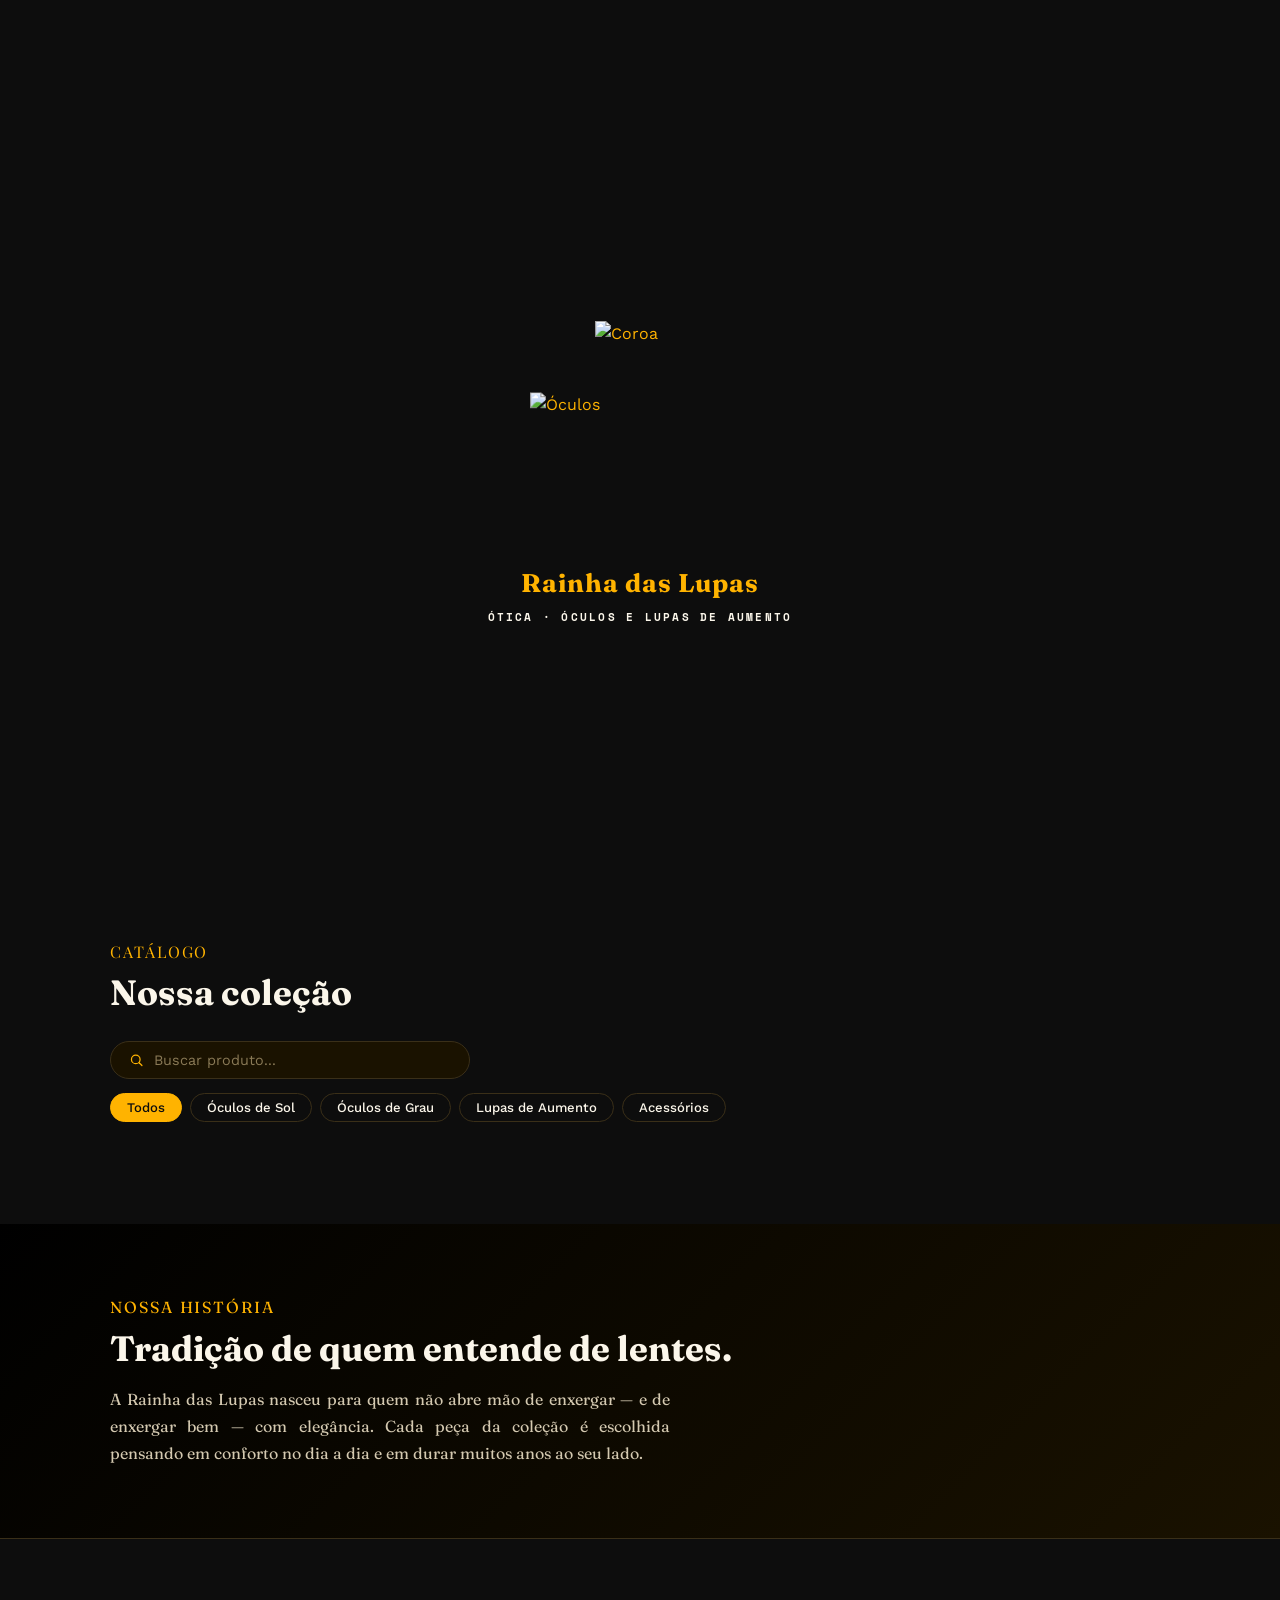
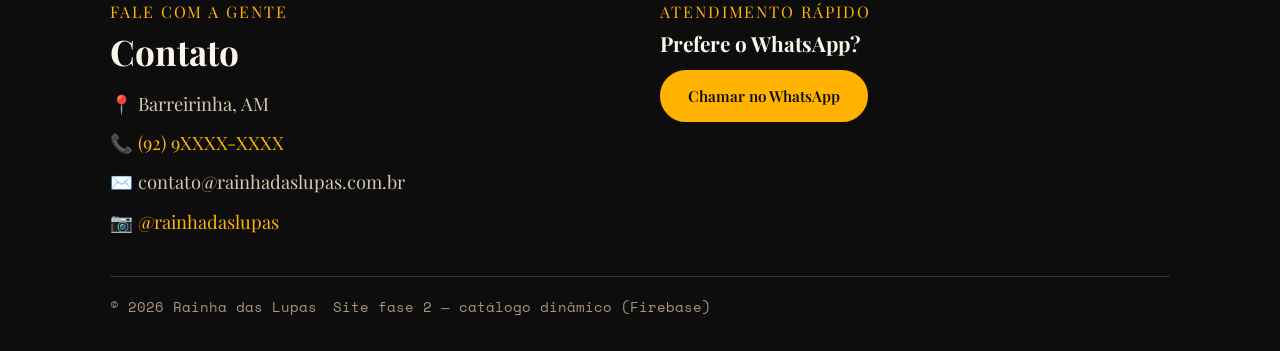
==== index.html @ 0996c065 "Update index.html" ====
<!DOCTYPE html>
<html lang="pt-BR">
<head>
<meta charset="UTF-8">
<meta name="viewport" content="width=device-width, initial-scale=1.0">
<title>Rainha das Lupas | Ótica</title>
<meta name="description" content="Óculos de sol, óculos de grau, lupas de aumento e acessórios. Enxergue como uma rainha.">

<link rel="preconnect" href="https://fonts.googleapis.com">
<link rel="preconnect" href="https://fonts.gstatic.com" crossorigin>
<link href="https://fonts.googleapis.com/css2?family=Fraunces:ital,opsz,wght@0,9..144,400;0,9..144,600;0,9..144,700;1,9..144,500&family=Playfair+Display:wght@400;600;700&family=Work+Sans:wght@400;500;600&family=Space+Mono:wght@400;700&display=swap" rel="stylesheet">

<style>
/* =============================================
   RESET & BASE — Tema Noite Dourada
============================================= */
*, *::before, *::after { box-sizing: border-box; margin: 0; padding: 0; }
html { scroll-behavior: smooth; }
body {
  font-family: "Work Sans", sans-serif;
  background: #0d0d0d;
  color: #FFB300;
  line-height: 1.6;
}
img { max-width: 100%; display: block; }
a { color: inherit; text-decoration: none; }
ul { list-style: none; }
.wrap { max-width: 1100px; margin: 0 auto; padding: 0 20px; }

/* =============================================
   TIPOGRAFIA
============================================= */
h1, h2, h3 { font-family: "Fraunces", serif; line-height: 1.15; }
h1 { font-size: clamp(2rem, 6vw, 3.2rem); }
h2 { font-size: clamp(1.5rem, 4vw, 2.2rem); }
h3 { font-size: 1.1rem; }
em { font-style: italic; }
.eyebrow {
  font-family: 'Playfair Display', serif;
  font-size: 1rem;
  letter-spacing: 0.12em;
  text-transform: uppercase;
  color: #FFB300;
  margin-bottom: 8px;
  display: block;
}

/* =============================================
   BOTÕES
============================================= */
.btn {
  display: inline-flex;
  align-items: center;
  justify-content: center;
  gap: 8px;
  padding: 12px 26px;
  border-radius: 999px;
  font-family: 'Playfair Display', serif;
  font-size: 0.95rem;
  font-weight: 600;
  cursor: pointer;
  transition: background 0.2s, color 0.2s, border-color 0.2s;
  border: 2px solid transparent;
  text-decoration: none;
  white-space: nowrap;
}
.btn-primary { background: #FFB300; color: #0d0d0d; border-color: #FFB300; }
.btn-primary:hover { background: #FFB300; border-color: #FFB300; }
.btn-ghost { background: transparent; color: #FFB300; border-color: #FFB300; }
.btn-ghost:hover { background: #FFB300f; color: #0d0d0d; }

/* =============================================
   HEADER
============================================= */
header {
  position: sticky;
  top: 0;
  z-index: 100;
  background: rgba(13,13,13,0.95);
  backdrop-filter: blur(8px);
  border-bottom: 1px solid #3a2f18;
}
.header-inner {
  max-width: 1100px;
  margin: 0 auto;
  padding: 0 20px;
  display: flex;
  align-items: center;
  justify-content: space-between;
  height: 64px;
  gap: 16px;
}
.brand {
  font-family: "Fraunces", serif;
  font-size: 1.05rem;
  font-weight: 700;
  color: #FFB300;
  white-space: nowrap;
}
.nav-links { display: flex; gap: 28px; }
.nav-links a { font-size: 0.9rem; font-weight: 500; color: #FFB300; transition: color 0.2s; }
.nav-links a:hover { color: #FFB300; }
@media (max-width: 640px) {
  .nav-links { display: none; }
  #zap-header { display: none; }
}

/* =============================================
   HERO
============================================= */
.hero {
  padding: 50px 0 40px;
  background: linear-gradient(135deg, #000000 0%, #1a1200 100%);
  overflow: hidden;
}
.hero-grid {
  display: grid;
  grid-template-columns: 1fr 1fr;
  gap: 40px;
  align-items: center;
}
@media (max-width: 768px) {
  .hero-grid { grid-template-columns: 1fr; }
  .lens-stage { display: none; }
}
.hero .eyebrow {
  color: #FFB300;
  margin-top: 90px;
  font-family: Playfair Display', serif;
  font-size: 1rem;
  letter-spacing: 0.08em;
}
.hero h1 { color: #FBF6EA; margin: 8px 0 16px; }
.hero p { color: #FFB300; font-family: 'Playfair Display', serif; margin-bottom: 24px; max-width: 480px; }
.hero-actions { display: flex; gap: 12px; flex-wrap: wrap; }
.hero-fade { opacity: 0; transform: translateY(20px); animation: heroFade 0.7s ease forwards; }
.hero-fade.delay { animation-delay: 0.2s; }
@keyframes heroFade { to { opacity: 1; transform: translateY(0); } }

/* hero logo — imagem já vem recortada (só coroa+óculos), sem sobra transparente */
.hero-logo-wrap {
  position: relative;
  margin: 0 auto;
  overflow: hidden;
  width: 100%;
  max-width: 340px;
  aspect-ratio: 836 / 477;
  border-radius: 16px;
}

.hero-logo-wrap img {
  width: 100%;
  height: 100%;
  object-fit: contain;
  display: block;
}

.hero-logo-wrap::after {
  content: '';
  position: absolute;
  top: 0;
  left: -75%;
  width: 50%;
  height: 100%;
  background: linear-gradient(
    100deg,
    transparent 0%,
    rgba(255,255,255,0) 20%,
    rgba(255,255,255,0.75) 50%,
    rgba(255,255,255,0) 80%,
    transparent 100%
  );
  transform: skewX(-20deg);
  animation: brilhoLente 3.5s ease-in-out infinite;
  pointer-events: none;
}

@keyframes brilhoLente {
  0% { left: -75%; }
  30% { left: 130%; }
  100% { left: 130%; }
}
.hero-logo-texto {
  display: block;
  text-align: center;
  font-family: "Fraunces", serif;
  font-weight: 700;
  font-size: clamp(1.6rem, 8vw, 2.6rem);
  letter-spacing: 0.14em;
  color: #FFFFFF;
  margin-top: -6px;
  line-height: 1.2;
}

/* lupa interativa — oculta no mobile */
.lens-stage {
  position: relative;
  width: 100%;
  aspect-ratio: 1;
  background: #1a1a1a;
  border-radius: 20px;
  overflow: hidden;
  cursor: none;
  display: none;
}
@media (min-width: 769px) { .lens-stage { display: block; } }
.stage-label {
  position: absolute;
  bottom: 16px;
  left: 50%;
  transform: translateX(-50%);
  font-size: 0.72rem;
  color: rgba(255,255,255,0.4);
  white-space: nowrap;
  font-family: "Space Mono", monospace;
  letter-spacing: 0.08em;
  pointer-events: none;
}
.lens {
  position: absolute;
  width: 150px; height: 150px;
  border-radius: 50%;
  border: 2px solid rgba(255,179,0,0.6);
  pointer-events: none;
  display: none;
}
.lens-stage:hover .lens { display: block; }

/* =============================================
   COLEÇÃO
============================================= */
.colecao { padding: 70px 0; background: #0d0d0d; }
.colecao-head {
  display: flex;
  align-items: flex-end;
  justify-content: space-between;
  gap: 16px;
  margin-bottom: 28px;
}
.colecao-head h2 { margin-top: 4px; color: #FBF6EA; }

.controls { display: flex; flex-direction: column; gap: 14px; margin-bottom: 32px; }
.search {
  display: flex;
  align-items: center;
  gap: 10px;
  background: #1a1200;
  border: 1.5px solid #3a2f18;
  border-radius: 999px;
  padding: 10px 18px;
  max-width: 360px;
}
.search input {
  border: none; outline: none; background: transparent;
  font-family: "Work Sans", sans-serif; font-size: 0.9rem; color: #FBF6EA; width: 100%;
}
.search input::placeholder { color: #8a7a56; }
.pills { display: flex; gap: 8px; flex-wrap: wrap; }
.pill {
  background: transparent;
  border: 1.5px solid #3a2f18;
  border-radius: 999px;
  padding: 6px 16px;
  font-family: "Work Sans", sans-serif;
  font-size: 0.82rem;
  font-weight: 500;
  color: #FBF6EA;
  cursor: pointer;
  transition: all 0.2s;
}
.pill:hover { border-color: #FFB300; color: #FFB300; }
.pill.active { background: #FFB300; border-color: #FFB300; color: #0d0d0d; }

.status-msg { display: none; color: #FFB300; font-size: 0.9rem; margin-bottom: 16px; font-family: "Space Mono", monospace; }
.status-msg.show { display: block; }
.status-msg.erro { color: #e05a4a; }
.vazio { display: none; color: #8a7a56; font-size: 0.9rem; margin-top: 24px; }
.vazio.show { display: block; }

.grid {
  display: grid;
  grid-template-columns: repeat(auto-fill, minmax(240px, 1fr));
  gap: 24px;
}

/* card */
.card {
  background: #1a1200;
  border-radius: 16px;
  border: 1px solid #3a2f18;
  overflow: hidden;
  transition: box-shadow 0.2s, transform 0.2s;
  cursor: pointer;
}
.card:hover { box-shadow: 0 8px 32px rgba(255,179,0,0.15); transform: translateY(-3px); }
.card-art {
  position: relative;
  aspect-ratio: 4/3;
  background: #241c0e;
  display: flex;
  align-items: center;
  justify-content: center;
  overflow: hidden;
}
.card-art img { width: 100%; height: 100%; object-fit: cover; }
.card-art svg { width: 56px; height: 56px; opacity: 0.4; }
.badge-fotos {
  position: absolute; top: 10px; right: 10px;
  background: rgba(13,13,13,0.75); color: #FFB300;
  font-size: 0.68rem; padding: 3px 9px; border-radius: 999px;
  font-family: "Space Mono", monospace;
}
.card-body { padding: 16px; }
.card-cat {
  font-family: "Space Mono", monospace;
  font-size: 0.68rem; letter-spacing: 0.08em;
  text-transform: uppercase; display: block; margin-bottom: 4px;
}
.card-nome { font-family: "Fraunces", serif; font-size: 1rem; margin-bottom: 4px; color: #FBF6EA; }
.card-desc {
  font-size: 0.82rem; color: #a8967a; margin-bottom: 12px; line-height: 1.45;
  display: -webkit-box; -webkit-line-clamp: 2; -webkit-box-orient: vertical; overflow: hidden;
}
.card-bottom { display: flex; align-items: center; justify-content: space-between; gap: 8px; }
.card-preco { font-family: 'Playfair Display', serif; font-size: 1.05rem; font-weight: 700; color: #FFB300; }
.card-zap {
  background:#FFB300; color: #0d0d0d;
  font-size: 0.78rem; font-weight: 600;
  padding: 6px 14px; border-radius: 999px;
  transition: background 0.2s; white-space: nowrap;
}
.card-zap:hover { background: #FFB300; }

/* =============================================
   SOBRE
============================================= */
.sobre {
  padding: 70px 0;
  background: linear-gradient(135deg, #000000 0%, #1a1200 100%);
}
.sobre h2 { color: #FBF6EA; margin: 8px 0 16px; }
.sobre p { color: #d4c9b0; font-family: "Fraunces", serif;max-width: 560px; line-height: 1.7; }

/* =============================================
   FOOTER
============================================= */
footer { background: #0d0d0d; padding: 60px 0 32px; color: #FBF6EA; border-top: 1px solid #3a2f18; }
.contato-grid { display: grid; grid-template-columns: 1fr 1fr; gap: 40px; margin-bottom: 40px; }
@media (max-width: 640px) { .contato-grid { grid-template-columns: 1fr; } }
footer h2 { color: #FBF6EA; font-family: 'Playfair Display', serif;margin: 6px 0 16px; }
.contato-lista { display: flex; flex-direction: column; gap: 10px; }
.contato-lista li { font-size: 1.15rem; color: #d4c9b0; font-family: 'Playfair Display', serif;}
.contato-lista a { color: #FFB300;font-family: 'Playfair Display', serif; }

.contato-lista a:hover { text-decoration: underline; }
.copy {
  border-top: 1px solid #3a2f18; padding-top: 20px;
  display: flex; gap: 16px; flex-wrap: wrap;
  font-size: 0.85rem; color: #a8967a; font-family: "Space Mono", monospace;
}

/* =============================================
   BOTÃO FLUTUANTE WHATSAPP
============================================= */
.float-zap {
  position: fixed; bottom: 24px; right: 20px; z-index: 200;
  background: #25D366; width: 52px; height: 52px;
  border-radius: 50%; display: flex; align-items: center; justify-content: center;
  box-shadow: 0 4px 16px rgba(0,0,0,0.5); transition: transform 0.2s;
}
.float-zap:hover { transform: scale(1.08); }

/* =============================================
   GALERIA / MODAL
============================================= */
.galeria-overlay {
  display: none; position: fixed; inset: 0; z-index: 1000;
  background: rgba(0,0,0,0.85);
  align-items: center; justify-content: center; padding: 16px;
}
.galeria-overlay.aberta { display: flex; }
.galeria-box {
  background: #1a1200; border-radius: 20px;
  max-width: 520px; width: 100%; max-height: 90vh;
  overflow-y: auto; padding: 24px; position: relative;
  border: 1px solid #3a2f18;
}
.galeria-fechar {
  position: absolute; top: 16px; right: 16px;
  background: transparent; border: none; font-size: 1.3rem;
  cursor: pointer; color: #FBF6EA;
}
.galeria-principal {
  position: relative; aspect-ratio: 4/3; background: #ffffff;
  border-radius: 12px; overflow: hidden; margin-bottom: 16px;
  display: flex; align-items: center; justify-content: center;
}
.galeria-principal img { width: 100%; height: 100%; object-fit: cover; }
.galeria-seta {
  position: absolute; top: 50%; transform: translateY(-50%);
  background: rgba(13,13,13,0.85); border: none; border-radius: 50%;
  width: 38px; height: 38px; font-size: 1.4rem; cursor: pointer;
  display: flex; align-items: center; justify-content: center; color: #FFB300;
}
.galeria-seta-esq { left: 10px; }
.galeria-seta-dir { right: 10px; }
.galeria-seta[hidden] { display: none; }
.galeria-info { margin-bottom: 16px; }
.galeria-info h3 { font-family: "Fraunces", serif; font-size: 1.2rem; margin: 6px 0 4px; color: #FBF6EA; }
.galeria-info p { font-size: 0.85rem; color: #a8967a; }
.galeria-miniaturas { display: flex; gap: 8px; flex-wrap: wrap; }
.galeria-miniaturas img {
  width: 56px; height: 56px; object-fit: cover;
  border-radius: 8px; border: 2px solid transparent; cursor: pointer;
}
.galeria-miniaturas img.ativa { border-color: #FFB300; }

/* =============================================
   SPLASH SCREEN
============================================= */
#splash {
  position: fixed; inset: 0; z-index: 9999;
  background: #0d0d0d;
  display: flex; flex-direction: column;
  align-items: center; justify-content: center;
  gap: 0;
  transition: opacity 0.8s ease, visibility 0.8s ease;
}
#splash.sumir { opacity: 0; visibility: hidden; }
.splash-stage {
  position: relative; width: 280px; height: 260px;
  display: flex; align-items: center; justify-content: center;
}
#splash-oculos {
  position: absolute; width: 220px;
  top: 50%; left: 50%;
  transform: translateX(-50%) translateY(120px);
  opacity: 0;
  animation: sobeDeBaixo 0.8s cubic-bezier(.22,1,.36,1) 0.3s forwards;
}
#splash-coroa {
  position: absolute; width: 90px;
  top: 18%; left: 50%;
  transform: translateX(-50%) translateY(-200px);
  opacity: 0;
  animation: caiDoCeu 0.7s cubic-bezier(.22,1,.36,1) 1.2s forwards;
}
#splash-texto {
  margin-top: 28px;
  font-family: "Fraunces", serif; font-weight: 700;
  font-size: 1.6rem; color: #FFB300;
  letter-spacing: 0.04em; text-align: center;
  opacity: 0; animation: apareceTexto 0.6s ease 2.0s forwards;
}
#splash-texto span {
  display: block; font-family: "Space Mono", monospace;
  font-size: 0.7rem; letter-spacing: 0.2em; color: #FBF6EA;
  margin-top: 4px; text-transform: uppercase;
}
@keyframes sobeDeBaixo { to { opacity: 1; transform: translateX(-50%) translateY(-50%); } }
@keyframes caiDoCeu {
  0% { opacity: 0; transform: translateX(-50%) translateY(-120px) rotate(-8deg); }
  70% { transform: translateX(-50%) translateY(8px) rotate(2deg); opacity: 1; }
  85% { transform: translateX(-50%) translateY(-4px) rotate(-1deg); }
  100% { opacity: 1; transform: translateX(-50%) translateY(0px) rotate(0deg); }
}
p {
  text-align: justify;

}
@keyframes apareceTexto { to { opacity: 1; } }
/* dica de arrastar para girar */
.galeria-dica-giro {
  position: absolute;
  bottom: 10px;
  left: 50%;
  transform: translateX(-50%);
  background: rgba(13,13,13,0.75);
  color: #FFB300;
  font-family: "Space Mono", monospace;
  font-size: 0.7rem;
  padding: 5px 12px;
  border-radius: 999px;
  pointer-events: none;
  transition: opacity 0.4s ease;
  white-space: nowrap;
}
</style>
</head>
<body>
   <script type="module" src="script.js"></script>

<!-- SPLASH -->
<div id="splash">
  <div class="splash-stage">
    <img id="splash-oculos"
      src="https://res.cloudinary.com/df2r4q8jh/image/upload/e_background_removal/v1782345953/1782345513509_lixq1e.png"
      alt="Óculos">
    <img id="splash-coroa"
      src="https://res.cloudinary.com/df2r4q8jh/image/upload/e_background_removal/v1782345990/1782345870178_cyewqk.png"
      alt="Coroa">
  </div>
  <div id="splash-texto">
    Rainha das Lupas
    <span>Ótica · óculos e lupas de aumento</span>
  </div>
</div>

<script>
  setTimeout(function() {
    document.getElementById('splash').classList.add('sumir');
    setTimeout(function() { document.getElementById('splash').remove(); }, 800);
  }, 3200);
</script>

<header>
  <div class="header-inner">
    <a href="#topo" class="brand">Rainha das Lupas</a>
    <ul class="nav-links">
      <li><a href="#colecao">Coleção</a></li>
      <li><a href="#sobre">Sobre</a></li>
      <li><a href="#contato">Contato</a></li>
    </ul>
    <a class="btn btn-primary" id="zap-header" href="#" target="_blank" rel="noopener">Falar no WhatsApp</a>
  </div>
</header>

<main id="topo">

  <section class="hero">
    <div class="wrap hero-grid">
      <div>
        <div class="hero-logo-wrap hero-fade">
          <img src="https://res.cloudinary.com/df2r4q8jh/image/upload/v1783042508/logo-oculos-coroa_ndbfxk.png" alt="Rainha das Lupas">
        </div>
        <span class="hero-logo-texto hero-fade">RAINHA<br>DAS LUPAS</span>
        <p class="eyebrow hero-fade">Ótica · óculos e lupas de aumento</p>
        <h1 class="hero-fade delay">Enxergue como uma <em>rainha</em>.</h1>
        <p class="hero-fade delay">Óculos de sol, óculos de grau, lupas de aumento e acessórios — selecionados com o mesmo cuidado de um joalheiro escolhendo pedras.</p>
        <div class="hero-actions hero-fade delay">
          <a href="#colecao" class="btn btn-primary">Ver coleção</a>
          <a href="#contato" class="btn btn-ghost">Tirar dúvidas</a>
        </div>
      </div>
      <div class="lens-stage" id="lensStage" aria-hidden="true">
        <div class="lens" id="lens"></div>
        <span class="stage-label">passe o mouse — a lupa é sua</span>
      </div>
    </div>
  </section>

  <section class="colecao" id="colecao">
    <div class="wrap">
      <div class="colecao-head">
        <div>
          <p class="eyebrow">Catálogo</p>
          <h2>Nossa coleção</h2>
        </div>
      </div>
      <div class="controls">
        <div class="search">
          <svg width="16" height="16" viewBox="0 0 24 24" fill="none" aria-hidden="true">
            <circle cx="11" cy="11" r="7" stroke="#FFB300" stroke-width="2"/>
            <line x1="16.5" y1="16.5" x2="21" y2="21" stroke="#FFB300" stroke-width="2" stroke-linecap="round"/>
          </svg>
          <input type="text" id="busca" placeholder="Buscar produto..." aria-label="Buscar produto">
        </div>
        <div class="pills" id="pills" role="group" aria-label="Filtrar por categoria">
          <button class="pill active" data-cat="todos">Todos</button>
          <button class="pill" data-cat="sol">Óculos de Sol</button>
          <button class="pill" data-cat="grau">Óculos de Grau</button>
          <button class="pill" data-cat="lupa">Lupas de Aumento</button>
          <button class="pill" data-cat="acessorio">Acessórios</button>
        </div>
      </div>
      <p class="status-msg" id="statusMsg">Carregando coleção...</p>
      <div class="grid" id="grid"></div>
      <p class="vazio" id="vazio">Nenhum produto encontrado. Tente outra busca ou categoria.</p>
    </div>
  </section>

  <section class="sobre" id="sobre">
    <div class="wrap">
      <p class="eyebrow" style="color:#FFB300">Nossa história</p>
      <h2>Tradição de quem entende de lentes.</h2>
      <p>A Rainha das Lupas nasceu para quem não abre mão de enxergar — e de enxergar bem — com elegância. Cada peça da coleção é escolhida pensando em conforto no dia a dia e em durar muitos anos ao seu lado.</p>
    </div>
  </section>

  <footer id="contato">
    <div class="wrap">
      <div class="contato-grid">
        <div>
          <p class="eyebrow">Fale com a gente</p>
          <h2>Contato</h2>
          <ul class="contato-lista">
            <li>📍 Barreirinha, AM</li>
            <li>📞 <a href="#" id="zap-footer-tel">(92) 9XXXX-XXXX</a></li>
            <li>✉️ contato@rainhadaslupas.com.br</li>
            <li>📷 <a href="#">@rainhadaslupas</a></li>
          </ul>
        </div>
        <div>
          <p class="eyebrow">Atendimento rápido</p>
          <h2 style="font-size:1.3rem; margin-bottom:14px;">Prefere o WhatsApp?</h2>
          <a class="btn btn-primary" id="zap-footer" href="#" target="_blank" rel="noopener">Chamar no WhatsApp</a>
        </div>
      </div>
      <div class="copy">
        <span>© 2026 Rainha das Lupas</span>
        <span>Site fase 2 — catálogo dinâmico (Firebase)</span>
      </div>
    </div>
  </footer>
  <a href="#" id="zap-flutuante" class="float-zap" target="_blank" rel="noopener" aria-label="Falar no WhatsApp">
    <svg width="28" height="28" viewBox="0 0 24 24" fill="#fff">
      <path d="M12 2C6.5 2 2 6.4 2 12c0 1.9.5 3.6 1.4 5.1L2 22l5.1-1.3C8.6 21.6 10.3 22 12 22c5.5 0 10-4.4 10-10S17.5 2 12 2z" fill="#fff"/>
    </svg>
  </a>

  <!-- MODAL DA GALERIA -->
  <div class="galeria-overlay" id="galeriaOverlay">
    <div class="galeria-box">
      <button class="galeria-fechar" id="galeriaFechar" aria-label="Fechar">✕</button>
      <div class="galeria-principal">
        <img id="galeriaImgPrincipal" alt="">
        <button class="galeria-seta galeria-seta-esq" id="setaEsq" aria-label="Anterior">‹</button>
        <button class="galeria-seta galeria-seta-dir" id="setaDir" aria-label="Próxima">›</button>
      </div>
      <div class="galeria-info">
        <span class="card-cat" id="galeriaCat"></span>
        <h3 id="galeriaNome"></h3>
        <p id="galeriaDesc"></p>
        <p class="card-preco" id="galeriaPreco" style="margin-top:8px;"></p>
      </div>
      <div class="galeria-miniaturas" id="galeriaMiniaturas"></div>
    </div>
  </div>
  
</main>

<a class="float-zap" id="zap-flutuante" href="https://wa.me/55SEUNUMEROAQUI" target="_blank" rel="noopener" aria-label="Falar no WhatsApp">
  <svg width="60" height="60" viewBox="0 0 24 24" fill="none">
    <path d="M12 2C6.48 2 2 6.48 2 12c0 1.85.5 3.58 1.36 5.07L2 22l5.06-1.33A9.94 9.94 0 0 0 12 22c5.52 0 10-4.48 10-10S17.52 2 12 2z" fill="#25D366"/>
    <path d="M17.47 14.38c-.29-.15-1.71-.84-1.98-.94-.27-.1-.46-.15-.66.15-.19.29-.75.94-.92 1.13-.17.19-.34.22-.63.07-.29-.15-1.22-.45-2.33-1.44-.86-.77-1.44-1.71-1.61-2-.17-.29-.02-.45.13-.6.13-.13.29-.34.44-.51.15-.17.19-.29.29-.48.1-.19.05-.36-.02-.51-.07-.15-.66-1.59-.9-2.18-.24-.57-.48-.49-.66-.5-.17-.01-.36-.01-.56-.01-.19 0-.51.07-.78.36-.27.29-1.02 1-1.02 2.44s1.05 2.83 1.19 3.02c.15.19 2.06 3.14 4.99 4.4.7.3 1.24.48 1.67.61.7.22 1.34.19 1.84.12.56-.08 1.71-.7 1.95-1.37.24-.68.24-1.26.17-1.38-.07-.12-.26-.19-.55-.34z" fill="#FBF6EA"/>
  </svg>
</a>
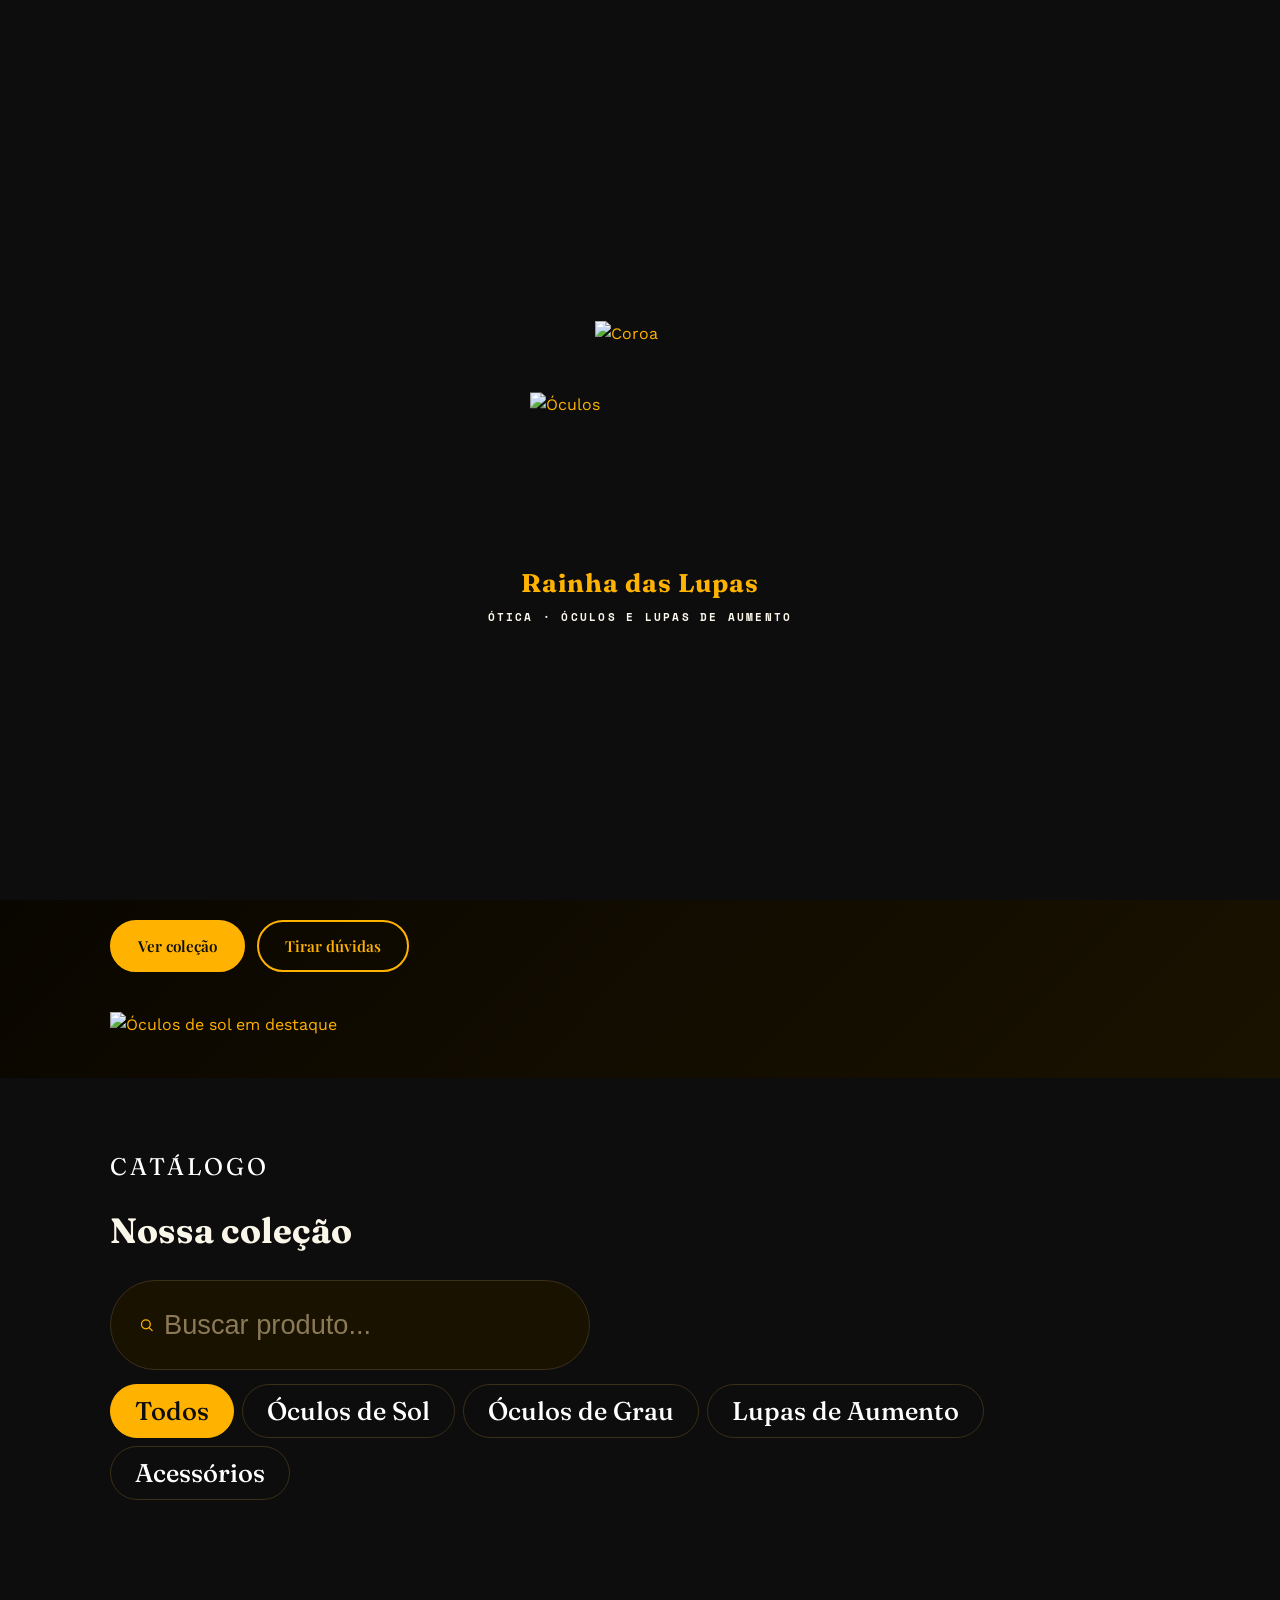
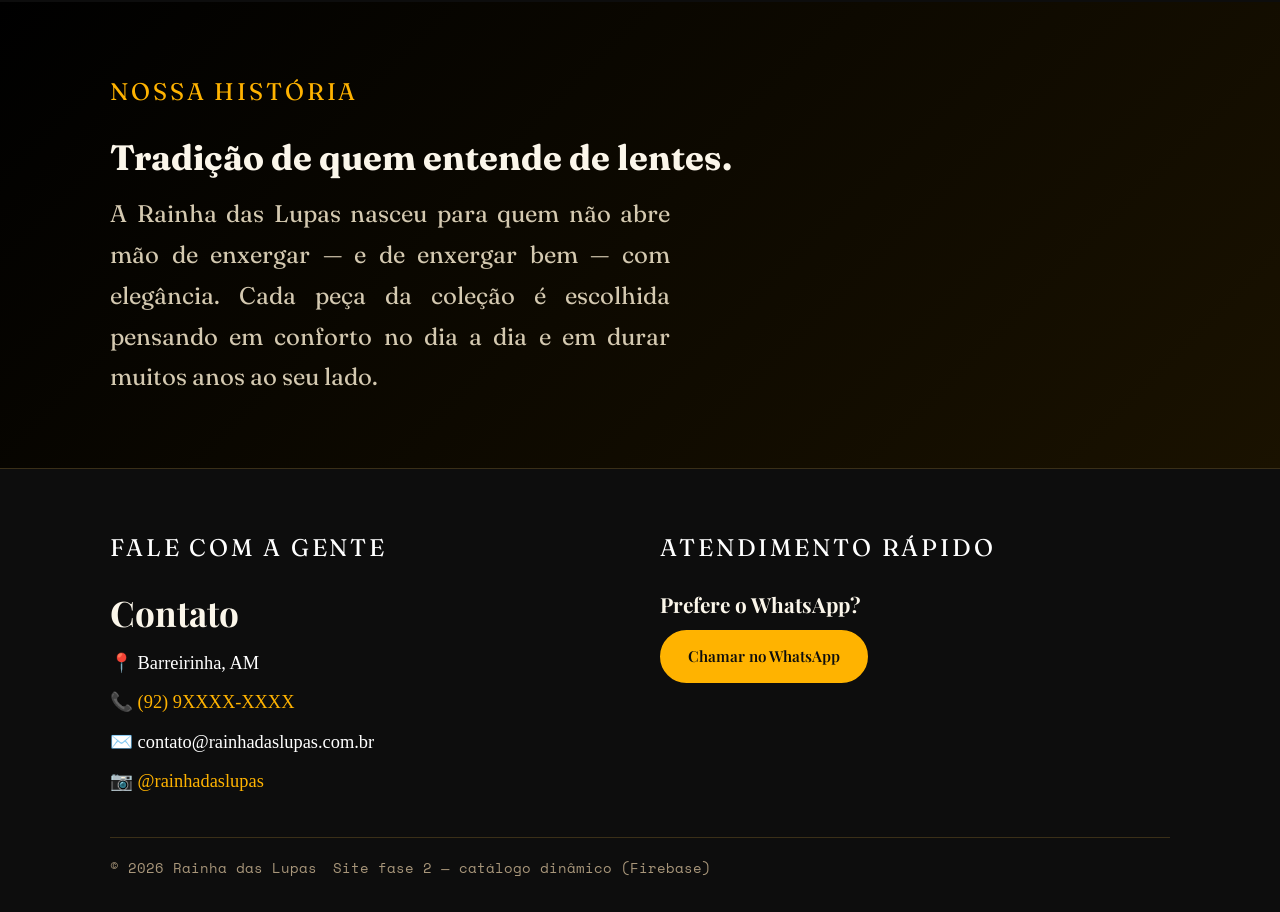
==== commit c2f5bf2b: "Update index.html" ====
--- a/index.html
+++ b/index.html
@@ -10,482 +10,10 @@
 <link rel="preconnect" href="https://fonts.gstatic.com" crossorigin>
 <link href="https://fonts.googleapis.com/css2?family=Fraunces:ital,opsz,wght@0,9..144,400;0,9..144,600;0,9..144,700;1,9..144,500&family=Playfair+Display:wght@400;600;700&family=Work+Sans:wght@400;500;600&family=Space+Mono:wght@400;700&display=swap" rel="stylesheet">
 
-<style>
-/* =============================================
-   RESET & BASE — Tema Noite Dourada
-============================================= */
-*, *::before, *::after { box-sizing: border-box; margin: 0; padding: 0; }
-html { scroll-behavior: smooth; }
-body {
-  font-family: "Work Sans", sans-serif;
-  background: #0d0d0d;
-  color: #FFB300;
-  line-height: 1.6;
-}
-img { max-width: 100%; display: block; }
-a { color: inherit; text-decoration: none; }
-ul { list-style: none; }
-.wrap { max-width: 1100px; margin: 0 auto; padding: 0 20px; }
 
-/* =============================================
-   TIPOGRAFIA
-============================================= */
-h1, h2, h3 { font-family: "Fraunces", serif; line-height: 1.15; }
-h1 { font-size: clamp(2rem, 6vw, 3.2rem); }
-h2 { font-size: clamp(1.5rem, 4vw, 2.2rem); }
-h3 { font-size: 1.1rem; }
-em { font-style: italic; }
-.eyebrow {
-  font-family: 'Playfair Display', serif;
-  font-size: 1rem;
-  letter-spacing: 0.12em;
-  text-transform: uppercase;
-  color: #FFB300;
-  margin-bottom: 8px;
-  display: block;
-}
 
-/* =============================================
-   BOTÕES
-============================================= */
-.btn {
-  display: inline-flex;
-  align-items: center;
-  justify-content: center;
-  gap: 8px;
-  padding: 12px 26px;
-  border-radius: 999px;
-  font-family: 'Playfair Display', serif;
-  font-size: 0.95rem;
-  font-weight: 600;
-  cursor: pointer;
-  transition: background 0.2s, color 0.2s, border-color 0.2s;
-  border: 2px solid transparent;
-  text-decoration: none;
-  white-space: nowrap;
-}
-.btn-primary { background: #FFB300; color: #0d0d0d; border-color: #FFB300; }
-.btn-primary:hover { background: #FFB300; border-color: #FFB300; }
-.btn-ghost { background: transparent; color: #FFB300; border-color: #FFB300; }
-.btn-ghost:hover { background: #FFB300f; color: #0d0d0d; }
-
-/* =============================================
-   HEADER
-============================================= */
-header {
-  position: sticky;
-  top: 0;
-  z-index: 100;
-  background: rgba(13,13,13,0.95);
-  backdrop-filter: blur(8px);
-  border-bottom: 1px solid #3a2f18;
-}
-.header-inner {
-  max-width: 1100px;
-  margin: 0 auto;
-  padding: 0 20px;
-  display: flex;
-  align-items: center;
-  justify-content: space-between;
-  height: 64px;
-  gap: 16px;
-}
-.brand {
-  font-family: "Fraunces", serif;
-  font-size: 1.05rem;
-  font-weight: 700;
-  color: #FFB300;
-  white-space: nowrap;
-}
-.nav-links { display: flex; gap: 28px; }
-.nav-links a { font-size: 0.9rem; font-weight: 500; color: #FFB300; transition: color 0.2s; }
-.nav-links a:hover { color: #FFB300; }
-@media (max-width: 640px) {
-  .nav-links { display: none; }
-  #zap-header { display: none; }
-}
-
-/* =============================================
-   HERO
-============================================= */
-.hero {
-  padding: 50px 0 40px;
-  background: linear-gradient(135deg, #000000 0%, #1a1200 100%);
-  overflow: hidden;
-}
-.hero-grid {
-  display: grid;
-  grid-template-columns: 1fr 1fr;
-  gap: 40px;
-  align-items: center;
-}
-@media (max-width: 768px) {
-  .hero-grid { grid-template-columns: 1fr; }
-  .lens-stage { display: none; }
-}
-.hero .eyebrow {
-  color: #FFB300;
-  margin-top: 90px;
-  font-family: Playfair Display', serif;
-  font-size: 1rem;
-  letter-spacing: 0.08em;
-}
-.hero h1 { color: #FBF6EA; margin: 8px 0 16px; }
-.hero p { color: #FFB300; font-family: 'Playfair Display', serif; margin-bottom: 24px; max-width: 480px; }
-.hero-actions { display: flex; gap: 12px; flex-wrap: wrap; }
-.hero-fade { opacity: 0; transform: translateY(20px); animation: heroFade 0.7s ease forwards; }
-.hero-fade.delay { animation-delay: 0.2s; }
-@keyframes heroFade { to { opacity: 1; transform: translateY(0); } }
-
-/* hero logo — imagem já vem recortada (só coroa+óculos), sem sobra transparente */
-.hero-logo-wrap {
-  position: relative;
-  margin: 0 auto;
-  overflow: hidden;
-  width: 100%;
-  max-width: 340px;
-  aspect-ratio: 836 / 477;
-  border-radius: 16px;
-}
-
-.hero-logo-wrap img {
-  width: 100%;
-  height: 100%;
-  object-fit: contain;
-  display: block;
-}
-
-.hero-logo-wrap::after {
-  content: '';
-  position: absolute;
-  top: 0;
-  left: -75%;
-  width: 50%;
-  height: 100%;
-  background: linear-gradient(
-    100deg,
-    transparent 0%,
-    rgba(255,255,255,0) 20%,
-    rgba(255,255,255,0.75) 50%,
-    rgba(255,255,255,0) 80%,
-    transparent 100%
-  );
-  transform: skewX(-20deg);
-  animation: brilhoLente 3.5s ease-in-out infinite;
-  pointer-events: none;
-}
-
-@keyframes brilhoLente {
-  0% { left: -75%; }
-  30% { left: 130%; }
-  100% { left: 130%; }
-}
-.hero-logo-texto {
-  display: block;
-  text-align: center;
-  font-family: "Fraunces", serif;
-  font-weight: 700;
-  font-size: clamp(1.6rem, 8vw, 2.6rem);
-  letter-spacing: 0.14em;
-  color: #FFFFFF;
-  margin-top: -6px;
-  line-height: 1.2;
-}
-
-/* lupa interativa — oculta no mobile */
-.lens-stage {
-  position: relative;
-  width: 100%;
-  aspect-ratio: 1;
-  background: #1a1a1a;
-  border-radius: 20px;
-  overflow: hidden;
-  cursor: none;
-  display: none;
-}
-@media (min-width: 769px) { .lens-stage { display: block; } }
-.stage-label {
-  position: absolute;
-  bottom: 16px;
-  left: 50%;
-  transform: translateX(-50%);
-  font-size: 0.72rem;
-  color: rgba(255,255,255,0.4);
-  white-space: nowrap;
-  font-family: "Space Mono", monospace;
-  letter-spacing: 0.08em;
-  pointer-events: none;
-}
-.lens {
-  position: absolute;
-  width: 150px; height: 150px;
-  border-radius: 50%;
-  border: 2px solid rgba(255,179,0,0.6);
-  pointer-events: none;
-  display: none;
-}
-.lens-stage:hover .lens { display: block; }
-
-/* =============================================
-   COLEÇÃO
-============================================= */
-.colecao { padding: 70px 0; background: #0d0d0d; }
-.colecao-head {
-  display: flex;
-  align-items: flex-end;
-  justify-content: space-between;
-  gap: 16px;
-  margin-bottom: 28px;
-}
-.colecao-head h2 { margin-top: 4px; color: #FBF6EA; }
-
-.controls { display: flex; flex-direction: column; gap: 14px; margin-bottom: 32px; }
-.search {
-  display: flex;
-  align-items: center;
-  gap: 10px;
-  background: #1a1200;
-  border: 1.5px solid #3a2f18;
-  border-radius: 999px;
-  padding: 10px 18px;
-  max-width: 360px;
-}
-.search input {
-  border: none; outline: none; background: transparent;
-  font-family: "Work Sans", sans-serif; font-size: 0.9rem; color: #FBF6EA; width: 100%;
-}
-.search input::placeholder { color: #8a7a56; }
-.pills { display: flex; gap: 8px; flex-wrap: wrap; }
-.pill {
-  background: transparent;
-  border: 1.5px solid #3a2f18;
-  border-radius: 999px;
-  padding: 6px 16px;
-  font-family: "Work Sans", sans-serif;
-  font-size: 0.82rem;
-  font-weight: 500;
-  color: #FBF6EA;
-  cursor: pointer;
-  transition: all 0.2s;
-}
-.pill:hover { border-color: #FFB300; color: #FFB300; }
-.pill.active { background: #FFB300; border-color: #FFB300; color: #0d0d0d; }
-
-.status-msg { display: none; color: #FFB300; font-size: 0.9rem; margin-bottom: 16px; font-family: "Space Mono", monospace; }
-.status-msg.show { display: block; }
-.status-msg.erro { color: #e05a4a; }
-.vazio { display: none; color: #8a7a56; font-size: 0.9rem; margin-top: 24px; }
-.vazio.show { display: block; }
-
-.grid {
-  display: grid;
-  grid-template-columns: repeat(auto-fill, minmax(240px, 1fr));
-  gap: 24px;
-}
-
-/* card */
-.card {
-  background: #1a1200;
-  border-radius: 16px;
-  border: 1px solid #3a2f18;
-  overflow: hidden;
-  transition: box-shadow 0.2s, transform 0.2s;
-  cursor: pointer;
-}
-.card:hover { box-shadow: 0 8px 32px rgba(255,179,0,0.15); transform: translateY(-3px); }
-.card-art {
-  position: relative;
-  aspect-ratio: 4/3;
-  background: #241c0e;
-  display: flex;
-  align-items: center;
-  justify-content: center;
-  overflow: hidden;
-}
-.card-art img { width: 100%; height: 100%; object-fit: cover; }
-.card-art svg { width: 56px; height: 56px; opacity: 0.4; }
-.badge-fotos {
-  position: absolute; top: 10px; right: 10px;
-  background: rgba(13,13,13,0.75); color: #FFB300;
-  font-size: 0.68rem; padding: 3px 9px; border-radius: 999px;
-  font-family: "Space Mono", monospace;
-}
-.card-body { padding: 16px; }
-.card-cat {
-  font-family: "Space Mono", monospace;
-  font-size: 0.68rem; letter-spacing: 0.08em;
-  text-transform: uppercase; display: block; margin-bottom: 4px;
-}
-.card-nome { font-family: "Fraunces", serif; font-size: 1rem; margin-bottom: 4px; color: #FBF6EA; }
-.card-desc {
-  font-size: 0.82rem; color: #a8967a; margin-bottom: 12px; line-height: 1.45;
-  display: -webkit-box; -webkit-line-clamp: 2; -webkit-box-orient: vertical; overflow: hidden;
-}
-.card-bottom { display: flex; align-items: center; justify-content: space-between; gap: 8px; }
-.card-preco { font-family: 'Playfair Display', serif; font-size: 1.05rem; font-weight: 700; color: #FFB300; }
-.card-zap {
-  background:#FFB300; color: #0d0d0d;
-  font-size: 0.78rem; font-weight: 600;
-  padding: 6px 14px; border-radius: 999px;
-  transition: background 0.2s; white-space: nowrap;
-}
-.card-zap:hover { background: #FFB300; }
-
-/* =============================================
-   SOBRE
-============================================= */
-.sobre {
-  padding: 70px 0;
-  background: linear-gradient(135deg, #000000 0%, #1a1200 100%);
-}
-.sobre h2 { color: #FBF6EA; margin: 8px 0 16px; }
-.sobre p { color: #d4c9b0; font-family: "Fraunces", serif;max-width: 560px; line-height: 1.7; }
-
-/* =============================================
-   FOOTER
-============================================= */
-footer { background: #0d0d0d; padding: 60px 0 32px; color: #FBF6EA; border-top: 1px solid #3a2f18; }
-.contato-grid { display: grid; grid-template-columns: 1fr 1fr; gap: 40px; margin-bottom: 40px; }
-@media (max-width: 640px) { .contato-grid { grid-template-columns: 1fr; } }
-footer h2 { color: #FBF6EA; font-family: 'Playfair Display', serif;margin: 6px 0 16px; }
-.contato-lista { display: flex; flex-direction: column; gap: 10px; }
-.contato-lista li { font-size: 1.15rem; color: #d4c9b0; font-family: 'Playfair Display', serif;}
-.contato-lista a { color: #FFB300;font-family: 'Playfair Display', serif; }
-
-.contato-lista a:hover { text-decoration: underline; }
-.copy {
-  border-top: 1px solid #3a2f18; padding-top: 20px;
-  display: flex; gap: 16px; flex-wrap: wrap;
-  font-size: 0.85rem; color: #a8967a; font-family: "Space Mono", monospace;
-}
-
-/* =============================================
-   BOTÃO FLUTUANTE WHATSAPP
-============================================= */
-.float-zap {
-  position: fixed; bottom: 24px; right: 20px; z-index: 200;
-  background: #25D366; width: 52px; height: 52px;
-  border-radius: 50%; display: flex; align-items: center; justify-content: center;
-  box-shadow: 0 4px 16px rgba(0,0,0,0.5); transition: transform 0.2s;
-}
-.float-zap:hover { transform: scale(1.08); }
-
-/* =============================================
-   GALERIA / MODAL
-============================================= */
-.galeria-overlay {
-  display: none; position: fixed; inset: 0; z-index: 1000;
-  background: rgba(0,0,0,0.85);
-  align-items: center; justify-content: center; padding: 16px;
-}
-.galeria-overlay.aberta { display: flex; }
-.galeria-box {
-  background: #1a1200; border-radius: 20px;
-  max-width: 520px; width: 100%; max-height: 90vh;
-  overflow-y: auto; padding: 24px; position: relative;
-  border: 1px solid #3a2f18;
-}
-.galeria-fechar {
-  position: absolute; top: 16px; right: 16px;
-  background: transparent; border: none; font-size: 1.3rem;
-  cursor: pointer; color: #FBF6EA;
-}
-.galeria-principal {
-  position: relative; aspect-ratio: 4/3; background: #ffffff;
-  border-radius: 12px; overflow: hidden; margin-bottom: 16px;
-  display: flex; align-items: center; justify-content: center;
-}
-.galeria-principal img { width: 100%; height: 100%; object-fit: cover; }
-.galeria-seta {
-  position: absolute; top: 50%; transform: translateY(-50%);
-  background: rgba(13,13,13,0.85); border: none; border-radius: 50%;
-  width: 38px; height: 38px; font-size: 1.4rem; cursor: pointer;
-  display: flex; align-items: center; justify-content: center; color: #FFB300;
-}
-.galeria-seta-esq { left: 10px; }
-.galeria-seta-dir { right: 10px; }
-.galeria-seta[hidden] { display: none; }
-.galeria-info { margin-bottom: 16px; }
-.galeria-info h3 { font-family: "Fraunces", serif; font-size: 1.2rem; margin: 6px 0 4px; color: #FBF6EA; }
-.galeria-info p { font-size: 0.85rem; color: #a8967a; }
-.galeria-miniaturas { display: flex; gap: 8px; flex-wrap: wrap; }
-.galeria-miniaturas img {
-  width: 56px; height: 56px; object-fit: cover;
-  border-radius: 8px; border: 2px solid transparent; cursor: pointer;
-}
-.galeria-miniaturas img.ativa { border-color: #FFB300; }
-
-/* =============================================
-   SPLASH SCREEN
-============================================= */
-#splash {
-  position: fixed; inset: 0; z-index: 9999;
-  background: #0d0d0d;
-  display: flex; flex-direction: column;
-  align-items: center; justify-content: center;
-  gap: 0;
-  transition: opacity 0.8s ease, visibility 0.8s ease;
-}
-#splash.sumir { opacity: 0; visibility: hidden; }
-.splash-stage {
-  position: relative; width: 280px; height: 260px;
-  display: flex; align-items: center; justify-content: center;
-}
-#splash-oculos {
-  position: absolute; width: 220px;
-  top: 50%; left: 50%;
-  transform: translateX(-50%) translateY(120px);
-  opacity: 0;
-  animation: sobeDeBaixo 0.8s cubic-bezier(.22,1,.36,1) 0.3s forwards;
-}
-#splash-coroa {
-  position: absolute; width: 90px;
-  top: 18%; left: 50%;
-  transform: translateX(-50%) translateY(-200px);
-  opacity: 0;
-  animation: caiDoCeu 0.7s cubic-bezier(.22,1,.36,1) 1.2s forwards;
-}
-#splash-texto {
-  margin-top: 28px;
-  font-family: "Fraunces", serif; font-weight: 700;
-  font-size: 1.6rem; color: #FFB300;
-  letter-spacing: 0.04em; text-align: center;
-  opacity: 0; animation: apareceTexto 0.6s ease 2.0s forwards;
-}
-#splash-texto span {
-  display: block; font-family: "Space Mono", monospace;
-  font-size: 0.7rem; letter-spacing: 0.2em; color: #FBF6EA;
-  margin-top: 4px; text-transform: uppercase;
-}
-@keyframes sobeDeBaixo { to { opacity: 1; transform: translateX(-50%) translateY(-50%); } }
-@keyframes caiDoCeu {
-  0% { opacity: 0; transform: translateX(-50%) translateY(-120px) rotate(-8deg); }
-  70% { transform: translateX(-50%) translateY(8px) rotate(2deg); opacity: 1; }
-  85% { transform: translateX(-50%) translateY(-4px) rotate(-1deg); }
-  100% { opacity: 1; transform: translateX(-50%) translateY(0px) rotate(0deg); }
-}
-p {
-  text-align: justify;
-
-}
-@keyframes apareceTexto { to { opacity: 1; } }
-/* dica de arrastar para girar */
-.galeria-dica-giro {
-  position: absolute;
-  bottom: 10px;
-  left: 50%;
-  transform: translateX(-50%);
-  background: rgba(13,13,13,0.75);
-  color: #FFB300;
-  font-family: "Space Mono", monospace;
-  font-size: 0.7rem;
-  padding: 5px 12px;
-  border-radius: 999px;
-  pointer-events: none;
-  transition: opacity 0.4s ease;
-  white-space: nowrap;
-}
-</style>
+ 
+<link rel="stylesheet" href="style.css">
 </head>
 <body>
    <script type="module" src="script.js"></script>
@@ -542,10 +70,10 @@
           <a href="#contato" class="btn btn-ghost">Tirar dúvidas</a>
         </div>
       </div>
-      <div class="lens-stage" id="lensStage" aria-hidden="true">
-        <div class="lens" id="lens"></div>
-        <span class="stage-label">passe o mouse — a lupa é sua</span>
+      <div class="hero-slideshow" id="heroSlideshow" aria-hidden="true">
+       
       </div>
+     <img class="hero-destaque" src="https://res.cloudinary.com/df2r4q8jh/image/upload/v1784231490/fielperson-oakley-856120_wrlncd.jpg" alt="Óculos de sol em destaque">
     </div>
   </section>
 
--- a/style.css
+++ b/style.css
@@ -0,0 +1,505 @@
+
+
+/* =============================================
+   RESET & BASE — Tema Noite Dourada
+============================================= */
+*, *::before, *::after { box-sizing: border-box; margin: 0; padding: 0; }
+html { scroll-behavior: smooth; }
+body {
+  font-family: "Work Sans", sans-serif;
+  background: #0d0d0d;
+  color: #FFB300;
+  line-height: 1.6;
+}
+img { max-width: 100%; display: block; }
+a { color: inherit; text-decoration: none; }
+ul { list-style: none; }
+.wrap { max-width: 1100px; margin: 0 auto; padding: 0 20px; }
+
+/* =============================================
+   TIPOGRAFIA
+============================================= */
+h1, h2, h3 { font-family: "Fraunces", serif; line-height: 1.15; }
+h1 { font-size: clamp(2rem, 6vw, 3.2rem); }
+h2 { font-size: clamp(1.5rem, 4vw, 2.2rem); }
+h3 { font-size: 1.1rem; }
+em { font-style: italic; }
+.eyebrow {
+  font-family: 'Fraunces', serif;
+  font-size: 1.5rem;
+  letter-spacing: 0.12em;
+  text-transform: uppercase;
+  color: #FFFFFF;
+  margin-bottom: 25px;
+  display: block;
+}
+
+/* =============================================
+   BOTÕES
+============================================= */
+.btn {
+  display: inline-flex;
+  align-items: center;
+  justify-content: center;
+  gap: 8px;
+  padding: 12px 26px;
+  border-radius: 999px;
+  font-family: 'Playfair Display', serif;
+  font-size: 0.95rem;
+  font-weight: 600;
+  cursor: pointer;
+  transition: background 0.2s, color 0.2s, border-color 0.2s;
+  border: 2px solid transparent;
+  text-decoration: none;
+  white-space: nowrap;
+}
+.btn-primary { background: #FFB300; color: #0d0d0d; border-color: #FFB300; }
+.btn-primary:hover { background: #FFB300; border-color: #FFB300; }
+.btn-ghost { background: transparent; color: #FFB300; border-color: #FFB300; }
+.btn-ghost:hover { background: #FFB300f; color: #0d0d0d; }
+
+/* =============================================
+   HEADER
+============================================= */
+header {
+  position: sticky;
+  top: 0;
+  z-index: 100;
+  background: rgba(13,13,13,0.95);
+  backdrop-filter: blur(8px);
+  border-bottom: 1px solid #3a2f18;
+}
+.header-inner {
+  max-width: 1100px;
+  margin: 0 auto;
+  padding: 0 20px;
+  display: flex;
+  align-items: center;
+  justify-content: space-between;
+  height: 64px;
+  gap: 16px;
+}
+.brand {
+  font-family: "Georgia", serif;
+  font-size: 1.20rem;
+  font-weight: 700;
+  color: #FFB300;
+  white-space: nowrap;
+}
+.nav-links { display: flex; gap: 28px; }
+.nav-links a { font-size: 1.5rem; font-weight: 500; color: #FFB300; transition: color 0.2s; }
+.nav-links a:hover { color: #FFB300; }
+@media (max-width: 640px) {
+  .nav-links { display: none; }
+  #zap-header { display: none; }
+}
+
+/* =============================================
+   HERO
+============================================= */
+.hero {
+  padding: 50px 0 40px;
+  background: linear-gradient(135deg, #000000 0%, #1a1200 100%);
+  overflow: hidden;
+}
+.hero-grid {
+  display: grid;
+  grid-template-columns: 1fr 1fr;
+  gap: 40px;
+  align-items: center;
+}
+@media (max-width: 768px) {
+  .hero-grid { grid-template-columns: 1fr; }
+  .lens-stage { display: none; }
+}
+.hero .eyebrow {
+  color: #FFFFFF;
+  margin-top: 90px;
+  font-family: Playfair Display', serif;
+  font-size: 1rem;
+  letter-spacing: 0.08em;
+}
+.hero h1 { color: #FBF6EA; margin: 8px 0 16px; }
+.hero p { color: #FFFFFF; font-family: 'Fraunces', serif; font-size: 1.6rem; margin-bottom: 24px; max-width: 480px; }
+.hero-actions { display: flex; gap: 12px; flex-wrap: wrap; }
+.hero-fade { opacity: 0; transform: translateY(20px); animation: heroFade 0.7s ease forwards; }
+.hero-fade.delay { animation-delay: 0.2s; }
+@keyframes heroFade { to { opacity: 1; transform: translateY(0); } }
+
+/* hero logo — imagem já vem recortada (só coroa+óculos), sem sobra transparente */
+.hero-logo-wrap {
+  position: relative;
+  margin: 0 auto;
+  overflow: hidden;
+  width: 100%;
+  max-width: 340px;
+  aspect-ratio: 836 / 477;
+  border-radius: 16px;
+}
+
+.hero-logo-wrap img {
+  width: 100%;
+  height: 100%;
+  object-fit: contain;
+  display: block;
+}
+
+.hero-logo-wrap::after {
+  content: '';
+  position: absolute;
+  top: 0;
+  left: -75%;
+  width: 50%;
+  height: 100%;
+  background: linear-gradient(
+    100deg,
+    transparent 0%,
+    rgba(255,255,255,0) 20%,
+    rgba(255,255,255,0.75) 50%,
+    rgba(255,255,255,0) 80%,
+    transparent 100%
+  );
+  transform: skewX(-20deg);
+  animation: brilhoLente 3.5s ease-in-out infinite;
+  pointer-events: none;
+}
+
+@keyframes brilhoLente {
+  0% { left: -75%; }
+  30% { left: 130%; }
+  100% { left: 130%; }
+}
+.hero-logo-texto {
+  display: block;
+  text-align: center;
+  font-family: "Fraunces", serif;
+  font-weight: 700;
+  font-size: clamp(1.6rem, 8vw, 2.6rem);
+  letter-spacing: 0.14em;
+  color: #FFFFFF;
+  margin-top: -6px;
+  line-height: 1.2;
+}
+
+/* lupa interativa — oculta no mobile */
+.hero-slideshow {
+  position: relative;
+  width: 100%;
+  aspect-ratio: 1;
+  background: #fff;
+  border-radius: 20px;
+  overflow: hidden;
+  display: none;
+}
+@media (min-width: 769px) { .hero-slideshow { display: block; } }
+.hero-slide {
+  position: absolute;
+  inset: 0;
+  opacity: 0;
+  transition: opacity 0.8s ease;
+  display: flex;
+  flex-direction: column;
+}
+.hero-slide.ativo { opacity: 1; }
+.hero-slide img {
+  flex: 1;
+  width: 100%;
+  object-fit: contain;
+  background: #fff;
+}
+.hero-slide-info {
+  background: #1a1200;
+  padding: 14px 18px;
+  display: flex;
+  justify-content: space-between;
+  align-items: center;
+}
+.hero-slide-info h4 {
+  font-family: "Georgia", serif;
+  font-size: 1rem;
+  color: #FBF6EA;
+}
+.hero-slide-info span {
+  font-family: "Playfair Display", serif;
+  font-weight: 700;
+  color: #FFB300;
+}
+
+/* =============================================
+   COLEÇÃO
+============================================= */
+.colecao { padding: 70px 0; background: #0d0d0d; }
+.colecao-head {
+  display: flex;
+  align-items: flex-end;
+  justify-content: space-between;
+  gap: 16px;
+  margin-bottom: 28px;
+}
+.colecao-head h2 { margin-top: 4px; color: #FBF6EA; }
+
+.controls { display: flex; flex-direction: column; gap: 14px; margin-bottom: 32px; }
+.search {
+  display: flex;
+  align-items: center;
+  gap: 10px;
+  background: #1a1200;
+  border: 1.5px solid #3a2f18;
+  border-radius: 999px;
+  padding: 28px 28px;
+  max-width: 480px;
+}
+.search input {
+  border: none; outline: none; background: transparent;
+  font-family: "Georgia", sans-serif; font-size: 1.7rem; color: #FBF6EA; width: 100%;
+}
+.search input::placeholder { color: #8a7a56; }
+.pills { display: flex; gap: 8px; flex-wrap: wrap; }
+.pill {
+  background: transparent;
+  border: 1.5px solid #3a2f18;
+  border-radius: 999px;
+  padding: 10px 24px;
+  font-family: "Fraunces", sans-serif;
+  font-size: 1.6rem;
+  font-weight: 500;
+  color: #FFFFFF;
+  cursor: pointer;
+  transition: all 0.2s;
+}
+.pill:hover { border-color: #FFB300; color: #FFB300; }
+.pill.active { background: #FFB300; border-color: #FFB300; color: #0d0d0d; }
+
+.status-msg { display: none; color: #FFB300; font-size: 0.9rem; margin-bottom: 16px; font-family: "Space Mono", monospace; }
+.status-msg.show { display: block; }
+.status-msg.erro { color: #e05a4a; }
+.vazio { display: none; color: #8a7a56; font-size: 0.9rem; margin-top: 24px; }
+.vazio.show { display: block; }
+
+.grid {
+  display: grid;
+  grid-template-columns: repeat(auto-fill, minmax(240px, 1fr));
+  gap: 24px;
+}
+
+/* card */
+.card {
+  background: #1a1200;
+  border-radius: 16px;
+  border: 1px solid #3a2f18;
+  overflow: hidden;
+  transition: box-shadow 0.2s, transform 0.2s;
+  cursor: pointer;
+}
+.card:hover { box-shadow: 0 8px 32px rgba(255,179,0,0.15); transform: translateY(-3px); }
+.card-art {
+  position: relative;
+  aspect-ratio: 4/3;
+  background: #241c0e;
+  display: flex;
+  align-items: center;
+  justify-content: center;
+  overflow: hidden;
+}
+.card-art img { width: 100%; height: 100%; object-fit: cover; }
+.card-art svg { width: 56px; height: 56px; opacity: 0.4; }
+.badge-fotos {
+  position: absolute; top: 10px; right: 10px;
+  background: rgba(13,13,13,0.75); color: #FFB300;
+  font-size: 0.68rem; padding: 3px 9px; border-radius: 999px;
+  font-family: "Space Mono", monospace;
+}
+.card-body { padding: 16px; }
+.card-cat {
+  font-family: "Space Mono", monospace;
+  font-size: 0.68rem; letter-spacing: 0.08em;
+  text-transform: uppercase; display: block; margin-bottom: 4px;
+}
+.card-nome { font-family: "Georgia", serif; font-size: 1rem; margin-bottom: 4px; color: #FBF6EA; }
+.card-desc {
+  font-size: 0.82rem; color: #FFFFFF; margin-bottom: 18px; line-height: 1.45;
+  display: -webkit-box; -webkit-line-clamp: 2; -webkit-box-orient: vertical; overflow: hidden;
+  font-weight: 700;
+  font-family: 'Georgia', serif;
+}
+.card-bottom { display: flex; align-items: center; justify-content: space-between; gap: 8px; }
+.card-preco { font-family: 'Georgia', serif; font-size: 1.05rem; font-weight: 700; color: #FFFFFF; }
+.card-zap {
+  background:#FFB300; color: #0d0d0d;
+  font-size: 0.78rem; font-weight: 600;
+  padding: 6px 14px; border-radius: 999px;
+  transition: background 0.2s; white-space: nowrap;
+}
+.card-zap:hover { background: #FFB300; }
+
+/* =============================================
+   SOBRE
+============================================= */
+.sobre {
+  padding: 70px 0;
+  background: linear-gradient(135deg, #000000 0%, #1a1200 100%);
+}
+.sobre h2 { color: #FBF6EA; margin: 8px 0 16px; }
+.sobre p { color: #d4c9b0; font-family: "Fraunces", serif; font-size: 1.5rem;max-width: 560px; line-height: 1.7; }
+
+/* =============================================
+   FOOTER
+============================================= */
+footer { background: #0d0d0d; padding: 60px 0 32px; color: #FBF6EA; border-top: 1px solid #3a2f18; }
+.contato-grid { display: grid; grid-template-columns: 1fr 1fr; gap: 40px; margin-bottom: 40px; }
+@media (max-width: 640px) { .contato-grid { grid-template-columns: 1fr; } }
+footer h2 { color: #FBF6EA; font-family: 'Playfair Display', serif;margin: 6px 0 16px; }
+.contato-lista { display: flex; flex-direction: column; gap: 10px; }
+.contato-lista li { font-size: 1.15rem; color: #FFFFFF; font-family: 'Georgia', serif;}
+.contato-lista a { color: #FFB300;font-family: 'Georgia', serif; }
+
+.contato-lista a:hover { text-decoration: underline; }
+.copy {
+  border-top: 1px solid #3a2f18; padding-top: 20px;
+  display: flex; gap: 16px; flex-wrap: wrap;
+  font-size: 0.85rem; color: #a8967a; font-family: "Space Mono", monospace;
+}
+
+/* =============================================
+   BOTÃO FLUTUANTE WHATSAPP
+============================================= */
+.float-zap {
+  position: fixed; bottom: 24px; right: 20px; z-index: 200;
+  background: #25D366; width: 52px; height: 52px;
+  border-radius: 50%; display: flex; align-items: center; justify-content: center;
+  box-shadow: 0 4px 16px rgba(0,0,0,0.5); transition: transform 0.2s;
+}
+.float-zap:hover { transform: scale(1.08); }
+
+/* =============================================
+   GALERIA / MODAL
+============================================= */
+.galeria-overlay {
+  display: none; position: fixed; inset: 0; z-index: 1000;
+  background: rgba(0,0,0,0.85);
+  align-items: center; justify-content: center; padding: 16px;
+}
+.galeria-overlay.aberta { display: flex; }
+.galeria-box {
+  background: #1a1200; border-radius: 20px;
+  max-width: 520px; width: 100%; max-height: 90vh;
+  overflow-y: auto; padding: 24px; position: relative;
+  border: 1px solid #3a2f18;
+}
+.galeria-fechar {
+  position: absolute; top: 16px; right: 16px;
+  background: transparent; border: none; font-size: 1.3rem;
+  cursor: pointer; color: #FBF6EA;
+}
+.galeria-principal {
+  position: relative; aspect-ratio: 4/3; background: #ffffff;
+  border-radius: 12px; overflow: hidden; margin-bottom: 16px;
+  display: flex; align-items: center; justify-content: center;
+}
+.galeria-principal img { width: 100%; height: 100%; object-fit: cover; }
+.galeria-seta {
+  position: absolute; top: 50%; transform: translateY(-50%);
+  background: rgba(13,13,13,0.85); border: none; border-radius: 50%;
+  width: 38px; height: 38px; font-size: 1.4rem; cursor: pointer;
+  display: flex; align-items: center; justify-content: center; color: #FFB300;
+}
+.galeria-seta-esq { left: 10px; }
+.galeria-seta-dir { right: 10px; }
+.galeria-seta[hidden] { display: none; }
+.galeria-info { margin-bottom: 16px; }
+.galeria-info h3 { font-family: "Georgia", serif; font-size: 1.2rem; margin: 6px 0 4px; color: #FBF6EA; }
+.galeria-info p { font-size: 0.85rem; color: #FFFFFF; }
+.galeria-miniaturas { display: flex; gap: 8px; flex-wrap: wrap; }
+.galeria-miniaturas img {
+  width: 56px; height: 56px; object-fit: cover;
+  border-radius: 8px; border: 2px solid transparent; cursor: pointer;
+}
+.galeria-miniaturas img.ativa { border-color: #FFB300; }
+
+/* =============================================
+   SPLASH SCREEN
+============================================= */
+#splash {
+  position: fixed; inset: 0; z-index: 9999;
+  background: #0d0d0d;
+  display: flex; flex-direction: column;
+  align-items: center; justify-content: center;
+  gap: 0;
+  transition: opacity 0.8s ease, visibility 0.8s ease;
+}
+#splash.sumir { opacity: 0; visibility: hidden; }
+.splash-stage {
+  position: relative; width: 280px; height: 260px;
+  display: flex; align-items: center; justify-content: center;
+}
+#splash-oculos {
+  position: absolute; width: 220px;
+  top: 50%; left: 50%;
+  transform: translateX(-50%) translateY(120px);
+  opacity: 0;
+  animation: sobeDeBaixo 0.8s cubic-bezier(.22,1,.36,1) 0.3s forwards;
+}
+#splash-coroa {
+  position: absolute; width: 90px;
+  top: 18%; left: 50%;
+  transform: translateX(-50%) translateY(-200px);
+  opacity: 0;
+  animation: caiDoCeu 0.7s cubic-bezier(.22,1,.36,1) 1.2s forwards;
+}
+#splash-texto {
+  margin-top: 28px;
+  font-family: "Fraunces", serif; font-weight: 700;
+  font-size: 1.6rem; color: #FFB300;
+  letter-spacing: 0.04em; text-align: center;
+  opacity: 0; animation: apareceTexto 0.6s ease 2.0s forwards;
+}
+#splash-texto span {
+  display: block; font-family: "Space Mono", monospace;
+  font-size: 0.7rem; letter-spacing: 0.2em; color: #FBF6EA;
+  margin-top: 4px; text-transform: uppercase;
+}
+@keyframes sobeDeBaixo { to { opacity: 1; transform: translateX(-50%) translateY(-50%); } }
+@keyframes caiDoCeu {
+  0% { opacity: 0; transform: translateX(-50%) translateY(-120px) rotate(-8deg); }
+  70% { transform: translateX(-50%) translateY(8px) rotate(2deg); opacity: 1; }
+  85% { transform: translateX(-50%) translateY(-4px) rotate(-1deg); }
+  100% { opacity: 1; transform: translateX(-50%) translateY(0px) rotate(0deg); }
+}
+p {
+  text-align: justify;
+
+}
+@keyframes apareceTexto { to { opacity: 1; } }
+/* dica de arrastar para girar */
+.galeria-dica-giro {
+  position: absolute;
+  bottom: 10px;
+  left: 50%;
+  transform: translateX(-50%);
+  background: rgba(13,13,13,0.75);
+  color: #FFB300;
+  font-family: "Space Mono", monospace;
+  font-size: 0.7rem;
+  padding: 5px 12px;
+  border-radius: 999px;
+  pointer-events: none;
+  transition: opacity 0.4s ease;
+  white-space: nowrap;
+}
+.campo-senha-wrapper {
+  position: relative;
+}
+.campo-senha-wrapper input {
+  width: 100%;
+  padding-right: 40px;
+}
+.btn-olho {
+  position: absolute;
+  right: 10px;
+  top: 50%;
+  transform: translateY(-50%);
+  background: none;
+  border: none;
+  cursor: pointer;
+  font-size: 1.1rem;
+}
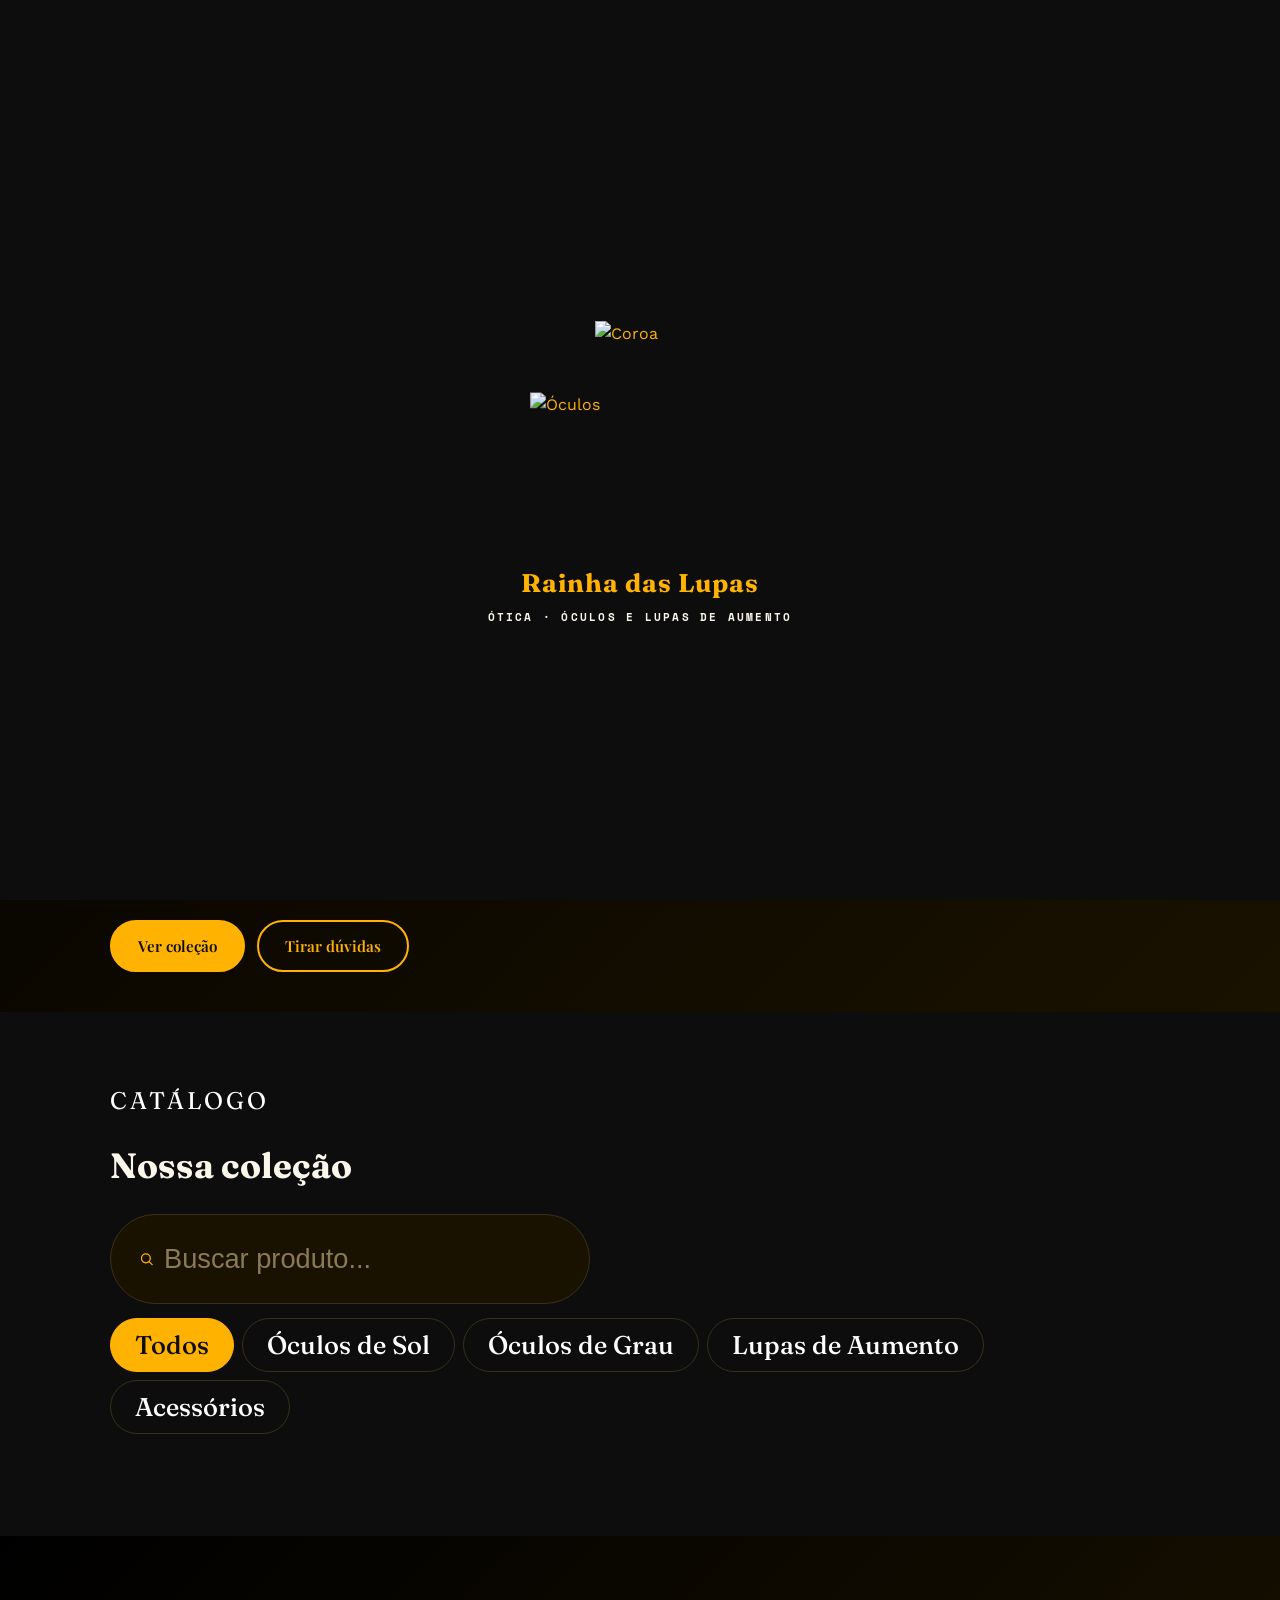
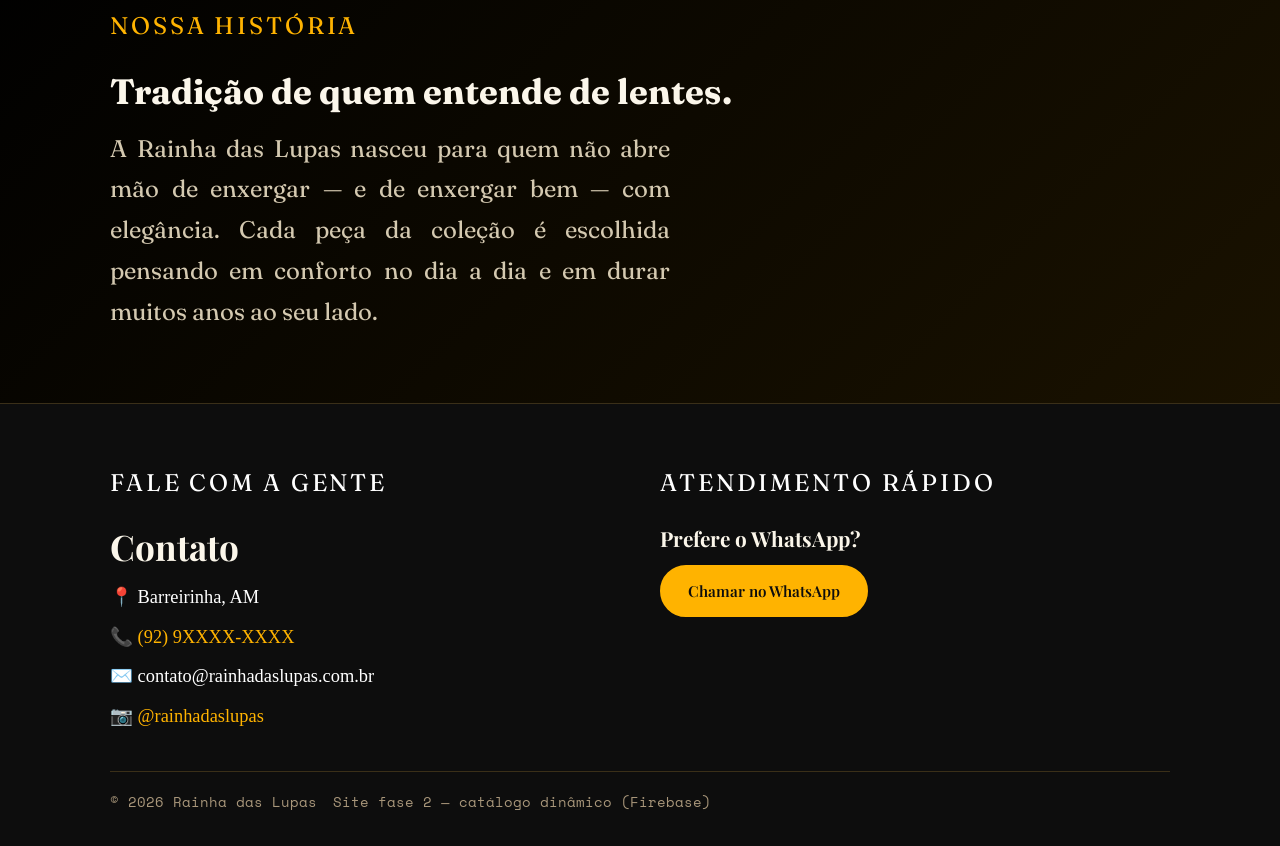
==== commit 87ca9c19: "Update index.html" ====
--- a/index.html
+++ b/index.html
@@ -73,7 +73,6 @@
       <div class="hero-slideshow" id="heroSlideshow" aria-hidden="true">
        
       </div>
-     <img class="hero-destaque" src="https://res.cloudinary.com/df2r4q8jh/image/upload/v1784231490/fielperson-oakley-856120_wrlncd.jpg" alt="Óculos de sol em destaque">
     </div>
   </section>
 
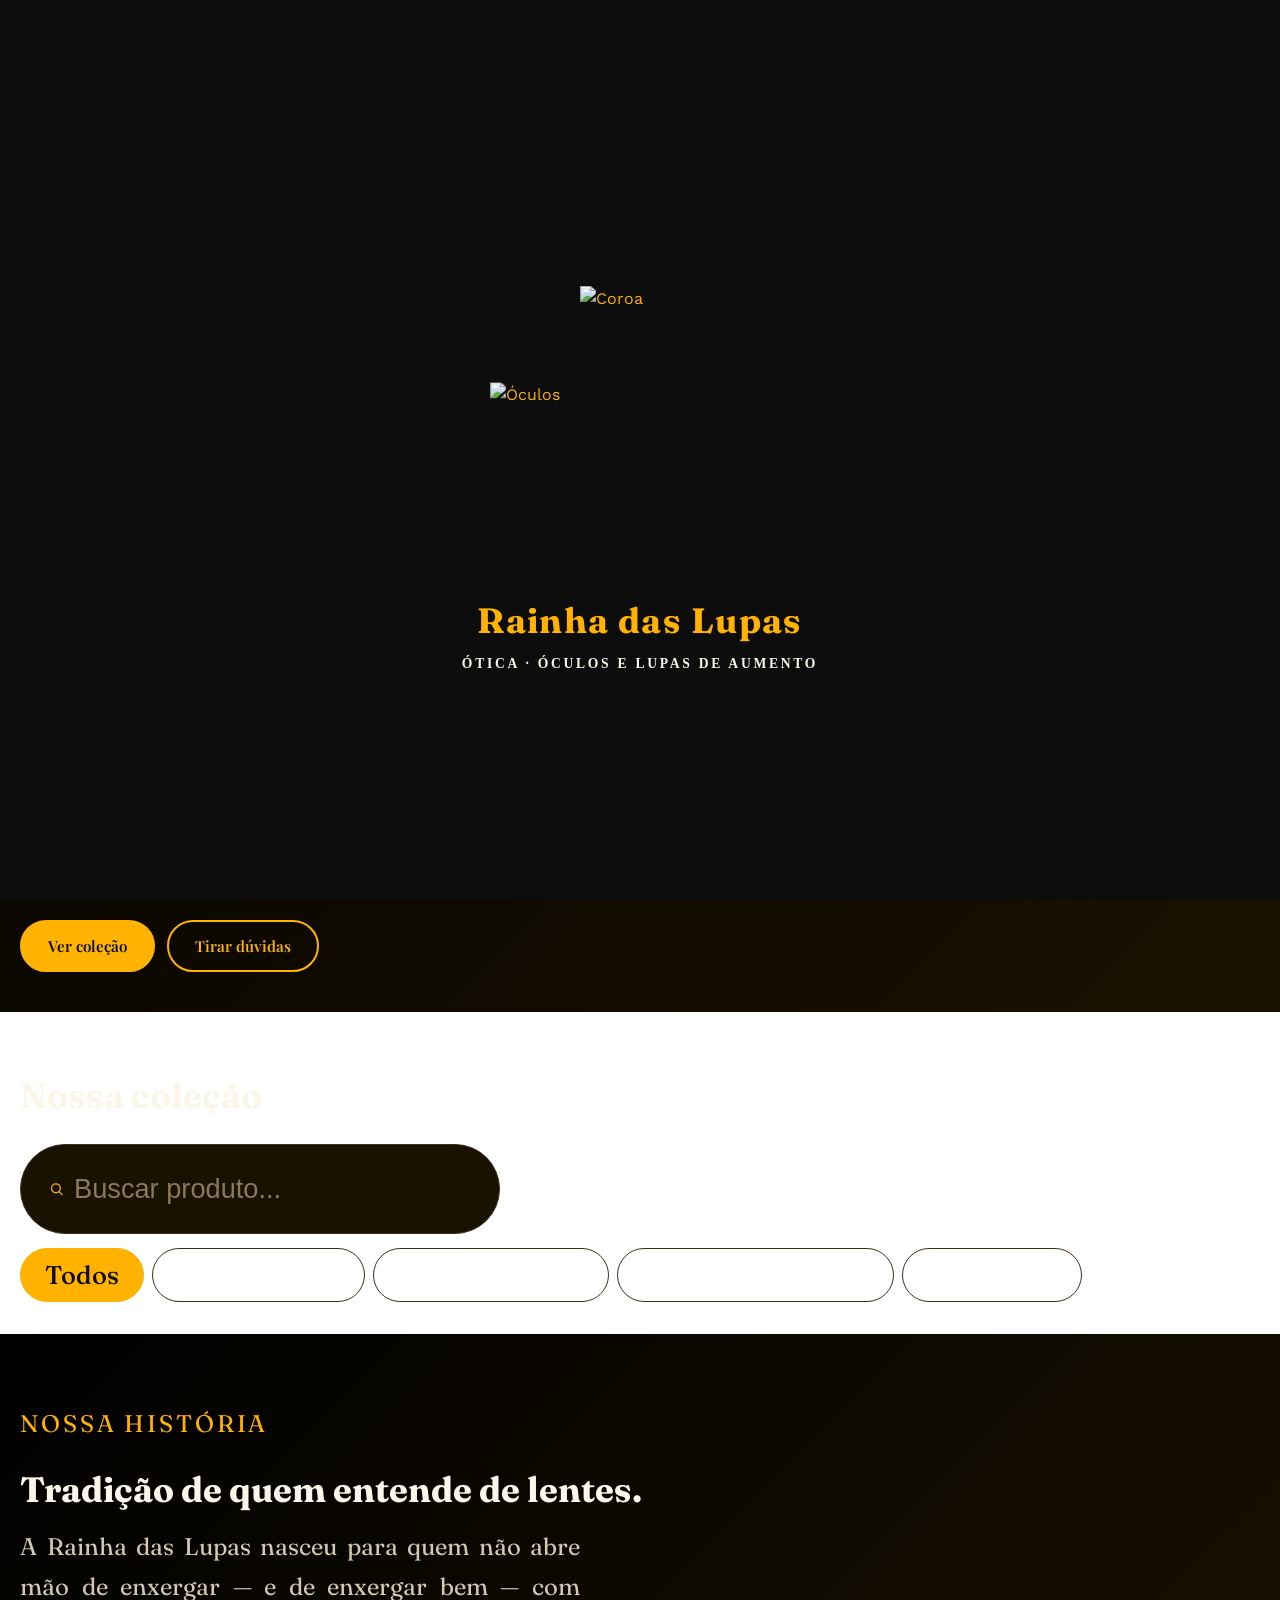
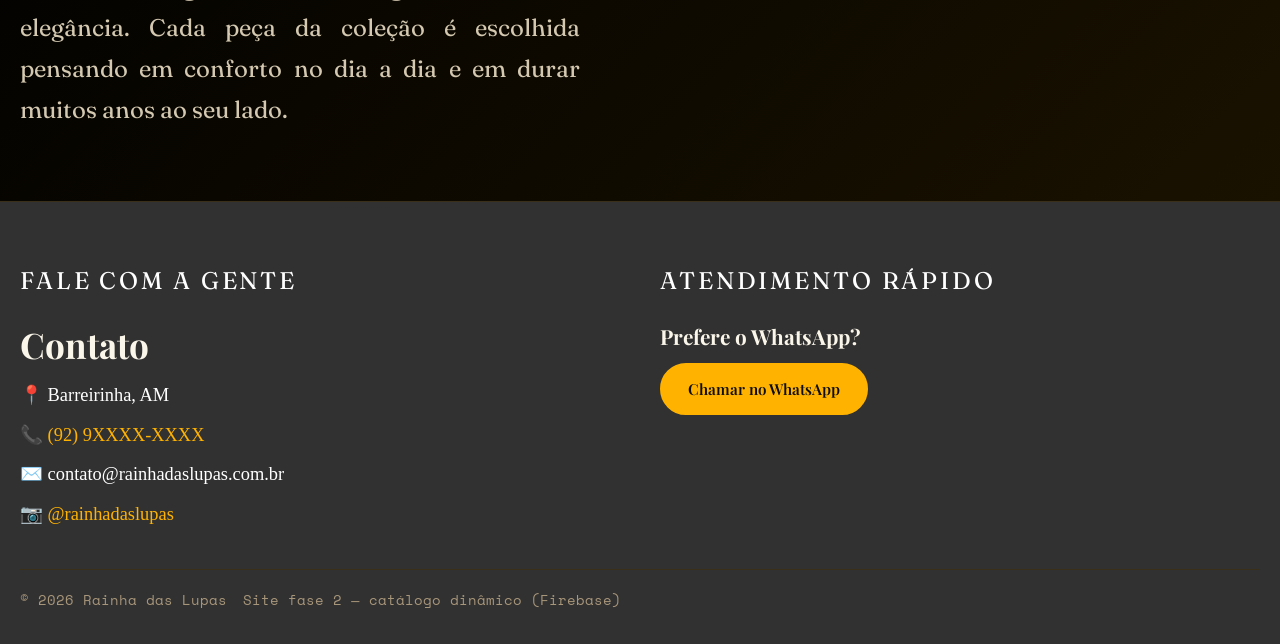
==== commit 9addf4bd: "Update index.html" ====
--- a/index.html
+++ b/index.html
@@ -165,10 +165,5 @@
   </div>
   
 </main>
-
-<a class="float-zap" id="zap-flutuante" href="https://wa.me/55SEUNUMEROAQUI" target="_blank" rel="noopener" aria-label="Falar no WhatsApp">
-  <svg width="60" height="60" viewBox="0 0 24 24" fill="none">
-    <path d="M12 2C6.48 2 2 6.48 2 12c0 1.85.5 3.58 1.36 5.07L2 22l5.06-1.33A9.94 9.94 0 0 0 12 22c5.52 0 10-4.48 10-10S17.52 2 12 2z" fill="#25D366"/>
-    <path d="M17.47 14.38c-.29-.15-1.71-.84-1.98-.94-.27-.1-.46-.15-.66.15-.19.29-.75.94-.92 1.13-.17.19-.34.22-.63.07-.29-.15-1.22-.45-2.33-1.44-.86-.77-1.44-1.71-1.61-2-.17-.29-.02-.45.13-.6.13-.13.29-.34.44-.51.15-.17.19-.29.29-.48.1-.19.05-.36-.02-.51-.07-.15-.66-1.59-.9-2.18-.24-.57-.48-.49-.66-.5-.17-.01-.36-.01-.56-.01-.19 0-.51.07-.78.36-.27.29-1.02 1-1.02 2.44s1.05 2.83 1.19 3.02c.15.19 2.06 3.14 4.99 4.4.7.3 1.24.48 1.67.61.7.22 1.34.19 1.84.12.56-.08 1.71-.7 1.95-1.37.24-.68.24-1.26.17-1.38-.07-.12-.26-.19-.55-.34z" fill="#FBF6EA"/>
-  </svg>
-</a>
+</body>
+</html>
--- a/style.css
+++ b/style.css
@@ -1,5 +1,3 @@
-
-
 /* =============================================
    RESET & BASE — Tema Noite Dourada
 ============================================= */
@@ -7,14 +5,19 @@
 html { scroll-behavior: smooth; }
 body {
   font-family: "Work Sans", sans-serif;
-  background: #0d0d0d;
+  background: 
+    linear-gradient(rgba(13,13,13,0.9), rgba(13,13,13,0.9)),
+    url("https://res.cloudinary.com/df2r4q8jh/image/upload/v1784231490/fielperson-oakley-856120_wrlncd.jpg");
+  background-size: cover;
+  background-attachment: fixed;
+  background-position: center;
   color: #FFB300;
   line-height: 1.6;
 }
 img { max-width: 100%; display: block; }
 a { color: inherit; text-decoration: none; }
 ul { list-style: none; }
-.wrap { max-width: 1100px; margin: 0 auto; padding: 0 20px; }
+.wrap { max-width: 1700px; margin: 0 auto; padding: 0 20px; }
 
 /* =============================================
    TIPOGRAFIA
@@ -228,7 +231,7 @@
 /* =============================================
    COLEÇÃO
 ============================================= */
-.colecao { padding: 70px 0; background: #0d0d0d; }
+footer { background: rgba(13,13,13,0.85); padding: 60px 0 32px; color: #FBF6EA; border-top: 1px solid #3a2f18; }
 .colecao-head {
   display: flex;
   align-items: flex-end;
@@ -345,7 +348,7 @@
 /* =============================================
    FOOTER
 ============================================= */
-footer { background: #0d0d0d; padding: 60px 0 32px; color: #FBF6EA; border-top: 1px solid #3a2f18; }
+footer { background: rgba(13,13,13,0.85); padding: 60px 0 32px; color: #FBF6EA; border-top: 1px solid #3a2f18; }
 .contato-grid { display: grid; grid-template-columns: 1fr 1fr; gap: 40px; margin-bottom: 40px; }
 @media (max-width: 640px) { .contato-grid { grid-template-columns: 1fr; } }
 footer h2 { color: #FBF6EA; font-family: 'Playfair Display', serif;margin: 6px 0 16px; }
@@ -429,18 +432,18 @@
 }
 #splash.sumir { opacity: 0; visibility: hidden; }
 .splash-stage {
-  position: relative; width: 280px; height: 260px;
+  position: relative; width: 380px; height: 340px;
   display: flex; align-items: center; justify-content: center;
 }
 #splash-oculos {
-  position: absolute; width: 220px;
+  position: absolute; width: 300px;
   top: 50%; left: 50%;
   transform: translateX(-50%) translateY(120px);
   opacity: 0;
   animation: sobeDeBaixo 0.8s cubic-bezier(.22,1,.36,1) 0.3s forwards;
 }
 #splash-coroa {
-  position: absolute; width: 90px;
+  position: absolute; width: 120px;
   top: 18%; left: 50%;
   transform: translateX(-50%) translateY(-200px);
   opacity: 0;
@@ -449,13 +452,13 @@
 #splash-texto {
   margin-top: 28px;
   font-family: "Fraunces", serif; font-weight: 700;
-  font-size: 1.6rem; color: #FFB300;
+  font-size: 2.2rem; color: #FFB300;
   letter-spacing: 0.04em; text-align: center;
   opacity: 0; animation: apareceTexto 0.6s ease 2.0s forwards;
 }
 #splash-texto span {
   display: block; font-family: "Space Mono", monospace;
-  font-size: 0.7rem; letter-spacing: 0.2em; color: #FBF6EA;
+  font-size: 0.85rem; letter-spacing: 0.2em; color: #FBF6EA;
   margin-top: 4px; text-transform: uppercase;
 }
 @keyframes sobeDeBaixo { to { opacity: 1; transform: translateX(-50%) translateY(-50%); } }
@@ -503,3 +506,29 @@
   cursor: pointer;
   font-size: 1.1rem;
 }
+.hero {
+  position: relative;
+  overflow: hidden;
+}
+
+body::before {
+  content: "";
+  position: fixed;
+  inset: 0;
+  background-image: url("https://res.cloudinary.com/df2r4q8jh/image/upload/v1784231490/fielperson-oakley-856120_wrlncd.jpg");
+  background-size: cover;
+  background-position: center;
+  opacity: 0.10;
+  filter: blur(1px);
+  z-index: -1;
+  pointer-events: none;
+}
+
+.hero .wrap {
+  position: relative;
+  z-index: 1;
+}
+#splash-texto span,
+.hero .eyebrow {
+  font-family: Georgia, 'Times New Roman', serif;
+}
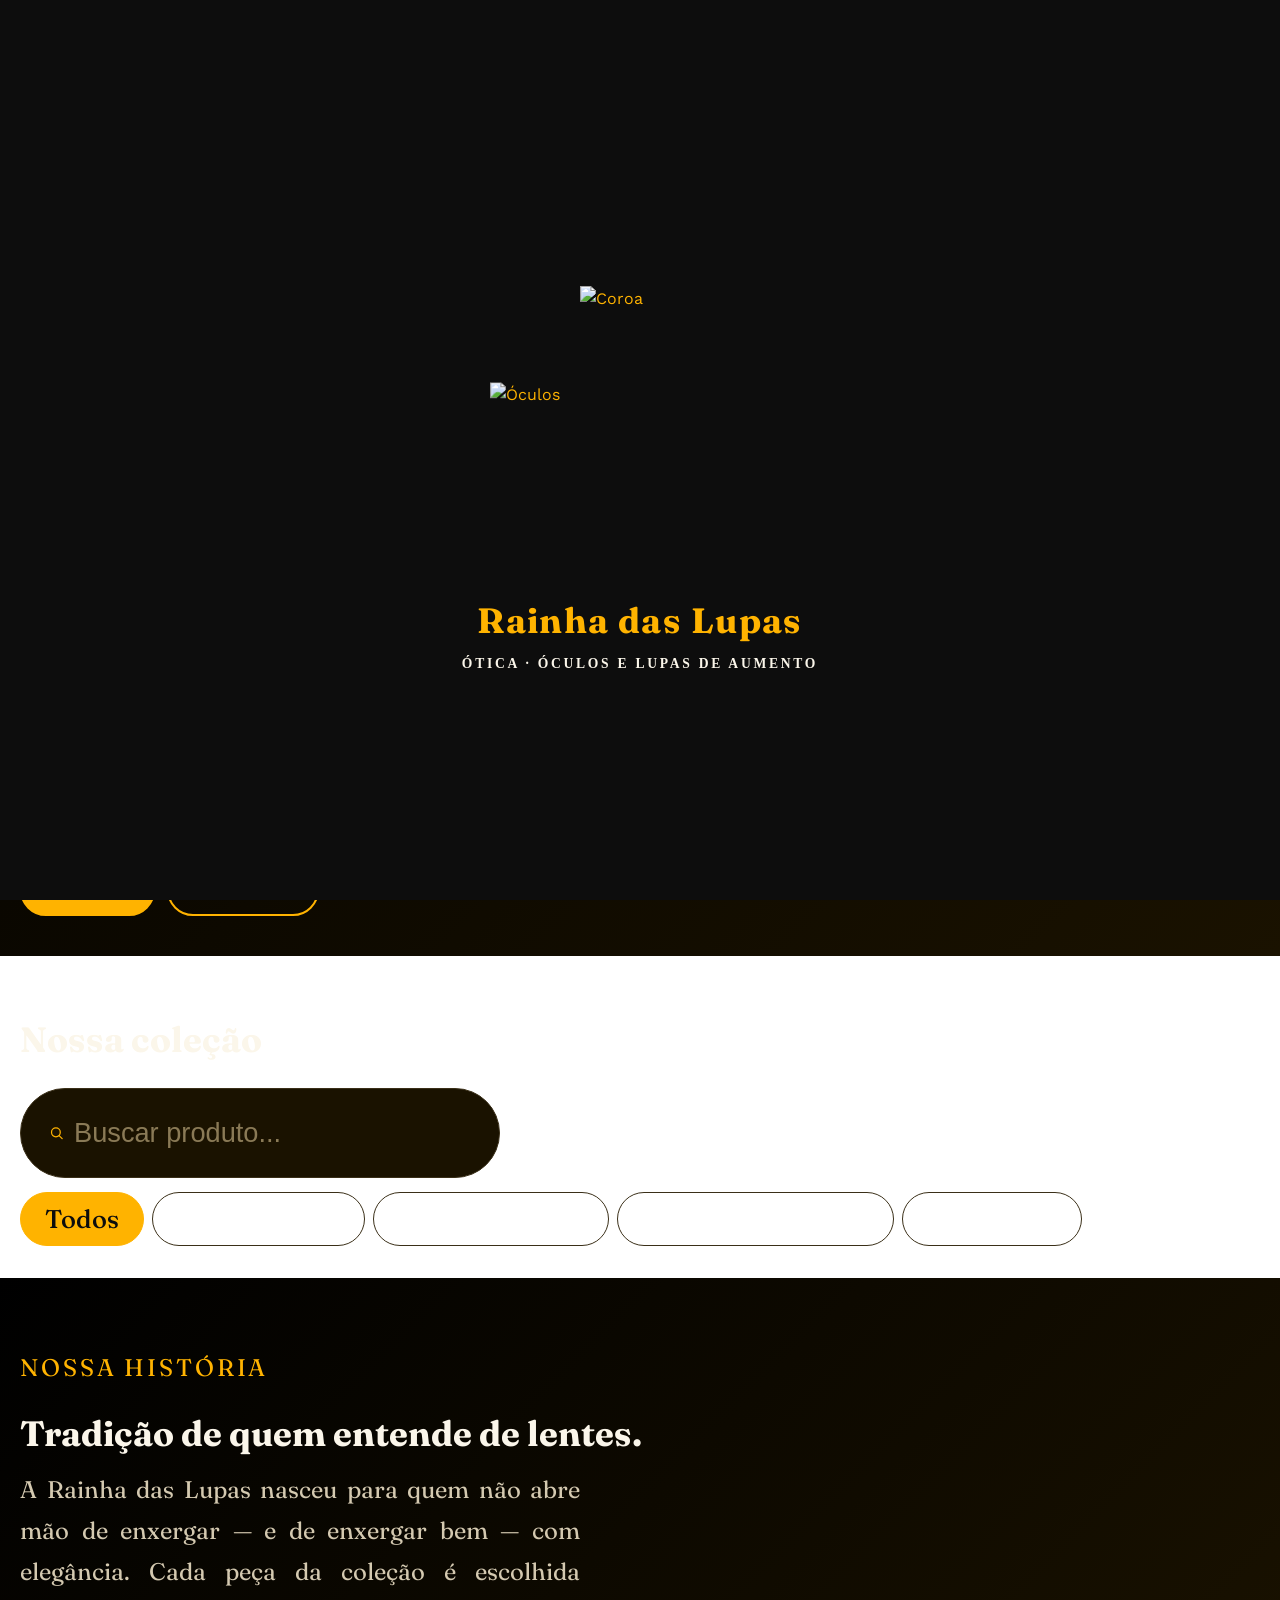
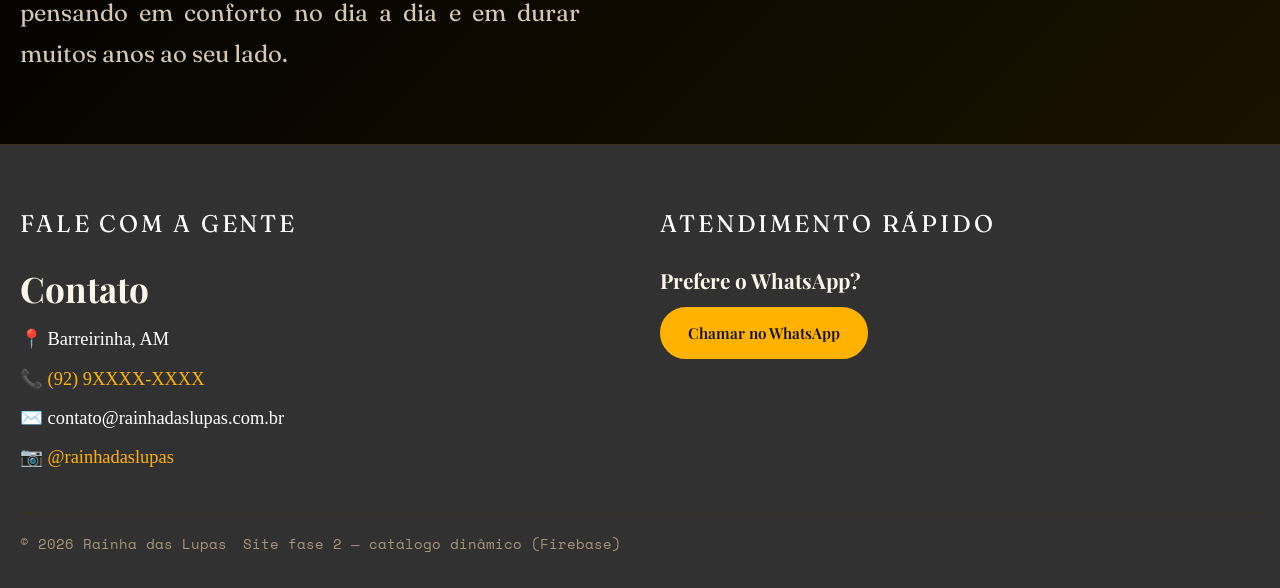
==== commit 41683b5a: "Update index.html" ====
--- a/index.html
+++ b/index.html
@@ -4,6 +4,7 @@
 <meta charset="UTF-8">
 <meta name="viewport" content="width=device-width, initial-scale=1.0">
 <title>Rainha das Lupas | Ótica</title>
+ <link rel="icon" type="image/svg+xml" href="favicon-opcao104.svg">
 <meta name="description" content="Óculos de sol, óculos de grau, lupas de aumento e acessórios. Enxergue como uma rainha.">
 
 <link rel="preconnect" href="https://fonts.googleapis.com">
--- a/style.css
+++ b/style.css
@@ -59,7 +59,7 @@
 .btn-primary { background: #FFB300; color: #0d0d0d; border-color: #FFB300; }
 .btn-primary:hover { background: #FFB300; border-color: #FFB300; }
 .btn-ghost { background: transparent; color: #FFB300; border-color: #FFB300; }
-.btn-ghost:hover { background: #FFB300f; color: #0d0d0d; }
+.btn-ghost:hover { background: #FFB300; color: #0d0d0d; }
 
 /* =============================================
    HEADER
@@ -118,7 +118,7 @@
 .hero .eyebrow {
   color: #FFFFFF;
   margin-top: 90px;
-  font-family: Playfair Display', serif;
+  font-family: 'Playfair Display', serif;
   font-size: 1rem;
   letter-spacing: 0.08em;
 }
@@ -231,7 +231,6 @@
 /* =============================================
    COLEÇÃO
 ============================================= */
-footer { background: rgba(13,13,13,0.85); padding: 60px 0 32px; color: #FBF6EA; border-top: 1px solid #3a2f18; }
 .colecao-head {
   display: flex;
   align-items: flex-end;
@@ -295,6 +294,8 @@
   cursor: pointer;
 }
 .card:hover { box-shadow: 0 8px 32px rgba(255,179,0,0.15); transform: translateY(-3px); }
+.card-esgotado .card-art img { opacity: 0.55; }
+.card-esgotado:hover { transform: none; box-shadow: none; }
 .card-art {
   position: relative;
   aspect-ratio: 4/3;
